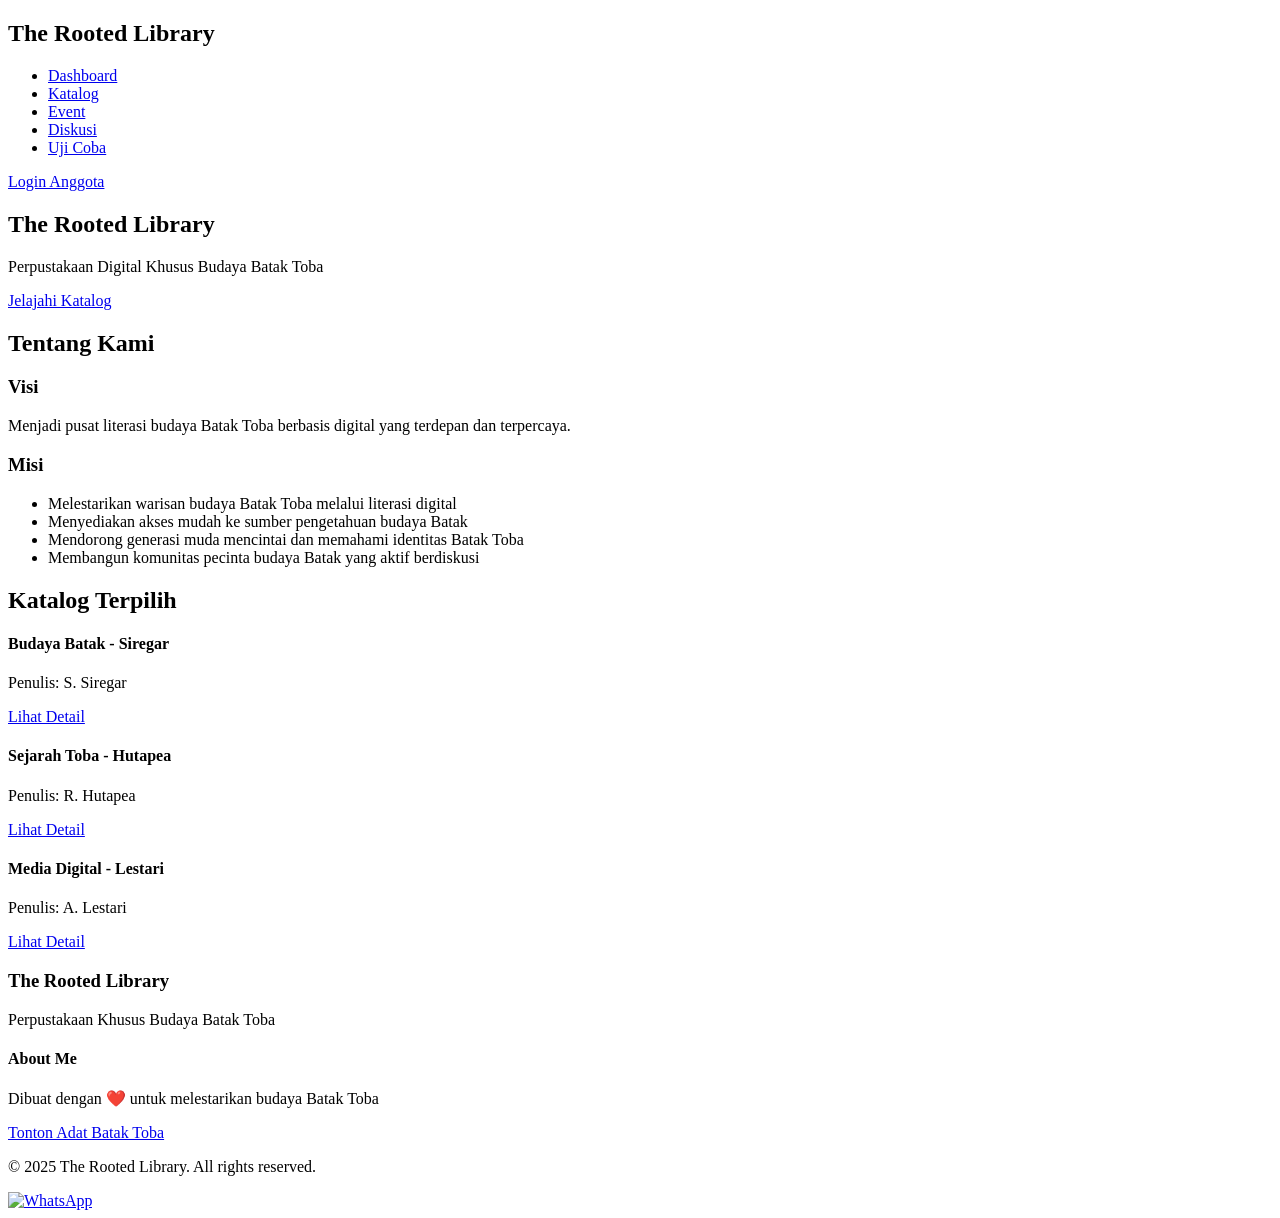
==== index.html @ f72ddd5d "index.html" ====
<!DOCTYPE html>
<html lang="id">
<head>
    <meta charset="UTF-8">
    <meta name="viewport" content="width=device-width, initial-scale=1.0">
    <title>The Rooted Library - Perpustakaan Budaya Batak Toba</title>
    <link rel="stylesheet" href="style.css">
    <link href="https://fonts.googleapis.com/css2?family=Poppins:wght@300;400;600;700&display=swap" rel="stylesheet">
</head>
<body>
    <!-- Header -->
    <header>
        <nav class="navbar">
            <div class="nav-brand">
                <h2>The Rooted Library</h2>
            </div>
            <ul class="nav-menu">
                <li><a href="dashboard.html">Dashboard</a></li>
                <li><a href="katalog.html">Katalog</a></li>
                <li><a href="event.html">Event</a></li>
                <li><a href="diskusi.html">Diskusi</a></li>
                <li><a href="uji-coba.html">Uji Coba</a></li>
            </ul>
            <div class="nav-right">
                <a href="login.html" class="login-btn">Login Anggota</a>
            </div>
        </nav>
    </header>

    <!-- Hero Section -->
    <section class="hero">
        <div class="hero-content">
            <h1>The Rooted Library</h1>
            <p>Perpustakaan Digital Khusus Budaya Batak Toba</p>
            <a href="katalog.html" class="cta-btn">Jelajahi Katalog</a>
        </div>
    </section>

    <!-- About Section -->
    <section class="about">
        <div class="container">
            <h2>Tentang Kami</h2>
            <div class="about-grid">
                <div class="about-card">
                    <h3>Visi</h3>
                    <p>Menjadi pusat literasi budaya Batak Toba berbasis digital yang terdepan dan terpercaya.</p>
                </div>
                <div class="about-card">
                    <h3>Misi</h3>
                    <ul>
                        <li>Melestarikan warisan budaya Batak Toba melalui literasi digital</li>
                        <li>Menyediakan akses mudah ke sumber pengetahuan budaya Batak</li>
                        <li>Mendorong generasi muda mencintai dan memahami identitas Batak Toba</li>
                        <li>Membangun komunitas pecinta budaya Batak yang aktif berdiskusi</li>
                    </ul>
                </div>
            </div>
        </div>
    </section>

    <!-- Katalog Preview -->
    <section class="katalog-preview">
        <div class="container">
            <h2>Katalog Terpilih</h2>
            <div class="katalog-grid">
                <div class="book-card">
                    <h4>Budaya Batak - Siregar</h4>
                    <p>Penulis: S. Siregar</p>
                    <a href="katalog.html">Lihat Detail</a>
                </div>
                <div class="book-card">
                    <h4>Sejarah Toba - Hutapea</h4>
                    <p>Penulis: R. Hutapea</p>
                    <a href="katalog.html">Lihat Detail</a>
                </div>
                <div class="book-card">
                    <h4>Media Digital - Lestari</h4>
                    <p>Penulis: A. Lestari</p>
                    <a href="katalog.html">Lihat Detail</a>
                </div>
            </div>
        </div>
    </section>

    <!-- Footer -->
    <footer>
        <div class="container">
            <div class="footer-content">
                <div class="footer-section">
                    <h3>The Rooted Library</h3>
                    <p>Perpustakaan Khusus Budaya Batak Toba</p>
                </div>
                <div class="footer-section">
                    <h4>About Me</h4>
                    <p>Dibuat dengan ❤️ untuk melestarikan budaya Batak Toba</p>
                    <a href="https://www.youtube.com/watch?v=Vu-5KnFsIKw" target="_blank">Tonton Adat Batak Toba</a>
                </div>
            </div>
            <div class="footer-bottom">
                <p>&copy; 2025 The Rooted Library. All rights reserved.</p>
            </div>
        </div>
    </footer>

    <!-- WhatsApp Chat Button -->
    <div class="whatsapp-btn">
        <a href="https://wa.me/6281226423048" target="_blank">
            <img src="https://upload.wikimedia.org/wikipedia/commons/6/6b/WhatsApp.svg" alt="WhatsApp">
        </a>
    </div>

    <script src="script.js"></script>
</body>
</html>
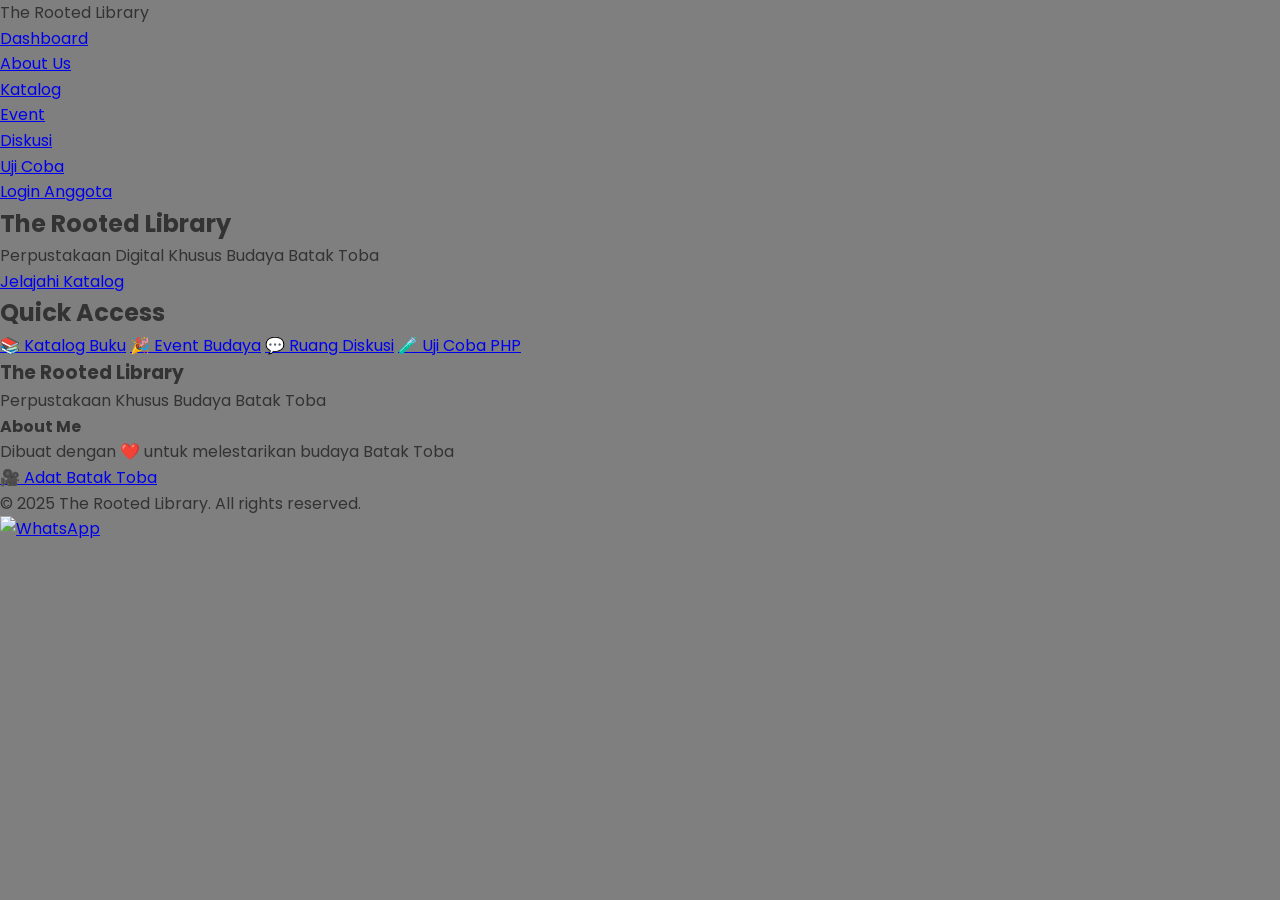
==== commit c2b00600: "index.html" ====
--- a/index.html
+++ b/index.html
@@ -8,24 +8,19 @@
     <link href="https://fonts.googleapis.com/css2?family=Poppins:wght@300;400;600;700&display=swap" rel="stylesheet">
 </head>
 <body>
-    <!-- Header -->
-    <header>
-        <nav class="navbar">
-            <div class="nav-brand">
-                <h2>The Rooted Library</h2>
-            </div>
-            <ul class="nav-menu">
-                <li><a href="dashboard.html">Dashboard</a></li>
-                <li><a href="katalog.html">Katalog</a></li>
-                <li><a href="event.html">Event</a></li>
-                <li><a href="diskusi.html">Diskusi</a></li>
-                <li><a href="uji-coba.html">Uji Coba</a></li>
-            </ul>
-            <div class="nav-right">
-                <a href="login.html" class="login-btn">Login Anggota</a>
-            </div>
-        </nav>
-    </header>
+    <!-- Navigation -->
+    <nav class="navbar">
+        <div class="nav-brand">The Rooted Library</div>
+        <ul class="nav-menu">
+            <li><a href="index.html" class="active">Dashboard</a></li>
+            <li><a href="about.html">About Us</a></li>
+            <li><a href="katalog.html">Katalog</a></li>
+            <li><a href="event.html">Event</a></li>
+            <li><a href="diskusi.html">Diskusi</a></li>
+            <li><a href="uji-coba.html">Uji Coba</a></li>
+        </ul>
+        <a href="login.html" class="login-btn">Login Anggota</a>
+    </nav>
 
     <!-- Hero Section -->
     <section class="hero">
@@ -36,48 +31,15 @@
         </div>
     </section>
 
-    <!-- About Section -->
-    <section class="about">
+    <!-- Quick Links -->
+    <section class="quick-links">
         <div class="container">
-            <h2>Tentang Kami</h2>
-            <div class="about-grid">
-                <div class="about-card">
-                    <h3>Visi</h3>
-                    <p>Menjadi pusat literasi budaya Batak Toba berbasis digital yang terdepan dan terpercaya.</p>
-                </div>
-                <div class="about-card">
-                    <h3>Misi</h3>
-                    <ul>
-                        <li>Melestarikan warisan budaya Batak Toba melalui literasi digital</li>
-                        <li>Menyediakan akses mudah ke sumber pengetahuan budaya Batak</li>
-                        <li>Mendorong generasi muda mencintai dan memahami identitas Batak Toba</li>
-                        <li>Membangun komunitas pecinta budaya Batak yang aktif berdiskusi</li>
-                    </ul>
-                </div>
-            </div>
-        </div>
-    </section>
-
-    <!-- Katalog Preview -->
-    <section class="katalog-preview">
-        <div class="container">
-            <h2>Katalog Terpilih</h2>
-            <div class="katalog-grid">
-                <div class="book-card">
-                    <h4>Budaya Batak - Siregar</h4>
-                    <p>Penulis: S. Siregar</p>
-                    <a href="katalog.html">Lihat Detail</a>
-                </div>
-                <div class="book-card">
-                    <h4>Sejarah Toba - Hutapea</h4>
-                    <p>Penulis: R. Hutapea</p>
-                    <a href="katalog.html">Lihat Detail</a>
-                </div>
-                <div class="book-card">
-                    <h4>Media Digital - Lestari</h4>
-                    <p>Penulis: A. Lestari</p>
-                    <a href="katalog.html">Lihat Detail</a>
-                </div>
+            <h2>Quick Access</h2>
+            <div class="links-grid">
+                <a href="katalog.html" class="link-card">📚 Katalog Buku</a>
+                <a href="event.html" class="link-card">🎉 Event Budaya</a>
+                <a href="diskusi.html" class="link-card">💬 Ruang Diskusi</a>
+                <a href="uji-coba.html" class="link-card">🧪 Uji Coba PHP</a>
             </div>
         </div>
     </section>
@@ -93,7 +55,7 @@
                 <div class="footer-section">
                     <h4>About Me</h4>
                     <p>Dibuat dengan ❤️ untuk melestarikan budaya Batak Toba</p>
-                    <a href="https://www.youtube.com/watch?v=Vu-5KnFsIKw" target="_blank">Tonton Adat Batak Toba</a>
+                    <a href="https://www.youtube.com/watch?v=Vu-5KnFsIKw" target="_blank" class="yt-link">🎥 Adat Batak Toba</a>
                 </div>
             </div>
             <div class="footer-bottom">
@@ -102,12 +64,10 @@
         </div>
     </footer>
 
-    <!-- WhatsApp Chat Button -->
-    <div class="whatsapp-btn">
-        <a href="https://wa.me/6281226423048" target="_blank">
-            <img src="https://upload.wikimedia.org/wikipedia/commons/6/6b/WhatsApp.svg" alt="WhatsApp">
-        </a>
-    </div>
+    <!-- WhatsApp Button -->
+    <a href="https://wa.me/6281226423048" class="whatsapp-btn" target="_blank">
+        <img src="https://upload.wikimedia.org/wikipedia/commons/6/6b/WhatsApp.svg" alt="WhatsApp">
+    </a>
 
     <script src="script.js"></script>
 </body>
--- a/style.css
+++ b/style.css
@@ -0,0 +1,488 @@
+* {
+    margin: 0;
+    padding: 0;
+    box-sizing: border-box;
+}
+
+body {
+    font-family: 'Poppins', sans-serif;
+    line-height: 1.6;
+    color: #333;
+    background: linear-gradient(rgba(0,0,0,0.5), rgba(0,0,0,0.5)), 
+                url('https://images.unsplash.com/photo-1507842217343-583bb7278b66?ixlib=rb-4.0.3&auto=format&fit=crop&w=2070&q=80') center/cover;
+    background-attachment:
+* {
+    margin: 0;
+    padding: 0;
+    box-sizing: border-box;
+}
+
+body {
+    font-family: 'Poppins', sans-serif;
+    line-height: 1.6;
+    color: #333;
+    background: linear-gradient(rgba(0,0,0,0.6), rgba(0,0,0,0.6)), 
+                url('https://images.unsplash.com/photo-1507842217343-583bb7278b66?ixlib=rb-4.0.3&auto=format&fit=crop&w=2070&q=80') center/cover;
+    background-attachment: fixed;
+    min-height: 100vh;
+}
+
+.container {
+    max-width: 1200px;
+    margin: 0 auto;
+    padding: 0 20px;
+}
+
+/* Navigation */
+.navbar {
+    background: rgba(0, 0, 0, 0.9);
+    padding: 1rem 0;
+    position: fixed;
+    top: 0;
+    width: 100%;
+    z-index: 1000;
+    backdrop-filter: blur(10px);
+}
+
+.nav-brand h2 {
+    color: #ff6b35;
+    font-weight: 700;
+}
+
+.nav-menu {
+    display: flex;
+    list-style: none;
+    gap: 2rem;
+}
+
+.nav-menu a {
+    color: white;
+    text-decoration: none;
+    font-weight: 500;
+    transition: color 0.3s;
+}
+
+.nav-menu a:hover,
+.nav-menu a.active {
+    color: #ff6b35;
+}
+
+.login-btn {
+    background: #25D366;
+    color: white;
+    padding: 0.5rem 1.5rem;
+    border-radius: 25px;
+    text-decoration: none;
+    font-weight: 600;
+}
+
+/* Hero Section */
+.hero {
+    height: 100vh;
+    display: flex;
+    align-items: center;
+    justify-content: center;
+    text-align: center;
+    color: white;
+}
+
+.hero h1 {
+    font-size: 4rem;
+    margin-bottom: 1rem;
+    text-shadow: 2px 2px 4px rgba(0,0,0,0.5);
+}
+
+.cta-btn {
+    background: #ff6b35;
+    color: white;
+    padding: 1rem 2rem;
+    border: none;
+    border-radius: 50px;
+    font-size: 1.2rem;
+    text-decoration: none;
+    display: inline-block;
+    margin-top: 2rem;
+    transition: transform 0.3s;
+}
+
+.cta-btn:hover {
+    transform: translateY(-3px);
+}
+
+/* About Section */
+.about {
+    padding: 5rem 0;
+    background: rgba(255,255,255,0.95);
+}
+
+.about h2 {
+    text-align: center;
+    font-size: 2.5rem;
+    margin-bottom: 3rem;
+    color: #2c3e50;
+}
+
+.about-grid {
+    display: grid;
+    grid-template-columns: 1fr 1fr;
+    gap: 3rem;
+}
+
+.about-card {
+    background: white;
+    padding: 2rem;
+    border-radius: 15px;
+    box-shadow: 0 10px 30px rgba(0,0,0,0.1);
+    border-left: 5px solid #ff6b35;
+}
+
+.about-card h3 {
+    color: #ff6b35;
+    margin-bottom: 1rem;
+    font-size: 1.5rem;
+}
+
+.about-card ul {
+    list-style: none;
+}
+
+.about-card li {
+    padding: 0.5rem 0;
+    position: relative;
+    padding-left: 2rem;
+}
+
+.about-card li::before {
+    content: "✓";
+    position: absolute;
+    left: 0;
+    color: #27ae60;
+    font-weight: bold;
+}
+
+/* Katalog */
+.katalog-preview,
+.katalog {
+    padding: 5rem 0;
+    background: rgba(0,0,0,0.05);
+}
+
+.katalog-grid,
+.katalog-preview .katalog-grid {
+    display: grid;
+    grid-template-columns: repeat(auto-fit, minmax(300px, 1fr));
+    gap: 2rem;
+}
+
+.book-card {
+    background: white;
+    padding: 2rem;
+    border-radius: 15px;
+    box-shadow: 0 10px 30px rgba(0,0,0,0.1);
+    text-align: center;
+    transition: transform 0.3s;
+}
+
+.book-card:hover {
+    transform: translateY(-10px);
+}
+
+.book-card h3,
+.book-card h4 {
+    color: #2c3e50;
+    margin-bottom: 1rem;
+}
+
+.book-card.full {
+    grid-column: span 1;
+}
+
+.search-box {
+    max-width: 500px;
+    margin: 0 auto 3rem;
+    display: flex;
+    gap: 1rem;
+}
+
+.search-box input {
+    flex: 1;
+    padding: 1rem;
+    border: 2px solid #ddd;
+    border-radius: 50px;
+    font-size: 1rem;
+}
+
+/* Events */
+.events {
+    padding: 5rem 0;
+}
+
+.events-grid {
+    display: grid;
+    grid-template-columns: repeat(auto-fit, minmax(350px, 1fr));
+    gap: 2rem;
+}
+
+.event-card {
+    background: white;
+    border-radius: 15px;
+    overflow: hidden;
+    box-shadow: 0 10px 30px rgba(0,0,0,0.1);
+    transition: transform 0.3s;
+}
+
+.event-card:hover {
+    transform: translateY(-10px);
+}
+
+.event-card img {
+    width: 100%;
+    height: 200px;
+    object-fit: cover;
+}
+
+.event-content {
+    padding: 1.5rem;
+}
+
+.event-content h3 {
+    color: #2c3e50;
+    margin-bottom: 0.5rem;
+}
+
+/* Diskusi */
+.diskusi {
+    padding: 5rem 0;
+}
+
+.diskusi-container {
+    max-width: 800px;
+    margin: 0 auto 3rem;
+}
+
+.komentar {
+    background: white;
+    padding: 1.5rem;
+    margin-bottom: 1.5rem;
+    border-radius: 15px;
+    box-shadow: 0 5px 15px rgba(0,0,0,0.1);
+}
+
+.user-info {
+    display: flex;
+    gap: 1rem;
+    margin-bottom: 1rem;
+    font-size: 0.9rem;
+}
+
+.replies {
+    margin-top: 1rem;
+    padding-left: 2rem;
+}
+
+.reply {
+    background: #f8f9fa;
+    padding: 0.5rem;
+    border-radius: 10px;
+    margin-bottom: 0.5rem;
+    font-size: 0.9rem;
+}
+
+.tulis-komentar {
+    max-width: 800px;
+    margin: 0 auto;
+}
+
+.tulis-komentar textarea {
+    width: 100%;
+    min-height: 120px;
+    padding: 1rem;
+    border: 2px solid #ddd;
+    border-radius: 15px;
+    resize: vertical;
+    font-family: inherit;
+}
+
+/* Uji Coba */
+.uji-coba {
+    padding: 5rem 0;
+}
+
+.uji-section {
+    background: white;
+    margin-bottom: 3rem;
+    padding: 2rem;
+    border-radius: 15px;
+    box-shadow: 0 10px 30px rgba(0,0,0,0.1);
+}
+
+.uji-section h2 {
+    color: #ff6b35;
+    margin-bottom: 1.5rem;
+    border-bottom: 3px solid #ff6b35;
+    padding-bottom: 0.5rem;
+}
+
+.php-box {
+    background: #e3f2fd;
+    border-left: 5px solid #2196f3;
+    padding: 1.5rem;
+    max-height: 300px;
+    overflow-y: auto;
+    font-family: monospace;
+    font-size: 0.9rem;
+    line-height: 1.8;
+}
+
+.kalkulator-form,
+.login-form,
+.crud-form {
+    max-width: 500px;
+    display: flex;
+    flex-direction: column;
+    gap: 1rem;
+}
+
+.kalkulator-form select,
+input[type="number"],
+input[type="text"],
+input[type="password"] {
+    padding: 1rem;
+    border: 2px solid #ddd;
+    border-radius: 10px;
+    font-size: 1rem;
+}
+
+.crud-table {
+    width: 100%;
+    border-collapse: collapse;
+    margin-top: 2rem;
+}
+
+.crud-table th,
+.crud-table td {
+    padding: 1rem;
+    text-align: left;
+    border-bottom: 1px solid #ddd;
+}
+
+.crud-table th {
+    background: #ff6b35;
+    color: white;
+}
+
+/* Dashboard */
+.dashboard {
+    padding: 10rem 0 5rem;
+    text-align: center;
+    color: white;
+}
+
+.welcome-text {
+    font-size: 1.5rem;
+    margin-bottom: 1rem;
+}
+
+/* Footer */
+footer {
+    background: rgba(0,0,0,0.9);
+    color: white;
+    padding: 3rem 0 1rem;
+}
+
+.footer-content {
+    display: grid;
+    grid-template-columns: 2fr 1fr;
+    gap: 3rem;
+    margin-bottom: 2rem;
+}
+
+.footer-section h3,
+.footer-section h4 {
+    color: #ff6b35;
+    margin-bottom: 1rem;
+}
+
+.footer-bottom {
+    text-align: center;
+    padding-top: 2rem;
+    border-top: 1px solid #444;
+}
+
+/* WhatsApp Button */
+.whatsapp-btn {
+    position: fixed;
+    bottom: 20px;
+    right: 20px;
+    z-index: 1000;
+}
+
+.whatsapp-btn a {
+    display: block;
+    width: 60px;
+    height: 60px;
+    border-radius: 50%;
+    background: #25D366;
+    display: flex;
+    align-items: center;
+    justify-content: center;
+    box-shadow: 0 4px 20px rgba(37, 211, 102, 0.4);
+    transition: transform 0.3s;
+}
+
+.whatsapp-btn img {
+    width: 35px;
+    height: 35px;
+}
+
+.whatsapp-btn a:hover {
+    transform: scale(1.1);
+}
+
+/* Responsive */
+@media (max-width: 768px) {
+    .nav-menu {
+        flex-direction: column;
+        position: fixed;
+        top: 80px;
+        left: -100%;
+        width: 100%;
+        background: rgba(0,0,0,0.95);
+        padding: 2rem 0;
+        transition: 0.3s;
+    }
+    
+    .hero h1 {
+        font-size: 2.5rem;
+    }
+    
+    .about-grid {
+        grid-template-columns: 1fr;
+    }
+    
+    .katalog-grid {
+        grid-template-columns: 1fr;
+    }
+    
+    .footer-content {
+        grid-template-columns: 1fr;
+        text-align: center;
+    }
+}
+
+/* Buttons */
+button {
+    background: #ff6b35;
+    color: white;
+    border: none;
+    padding: 0.8rem 1.5rem;
+    border-radius: 25px;
+    cursor: pointer;
+    font-weight: 600;
+    transition: all 0.3s;
+}
+
+button:hover {
+    background: #e55a2b;
+    transform: translateY(-2px);
+}
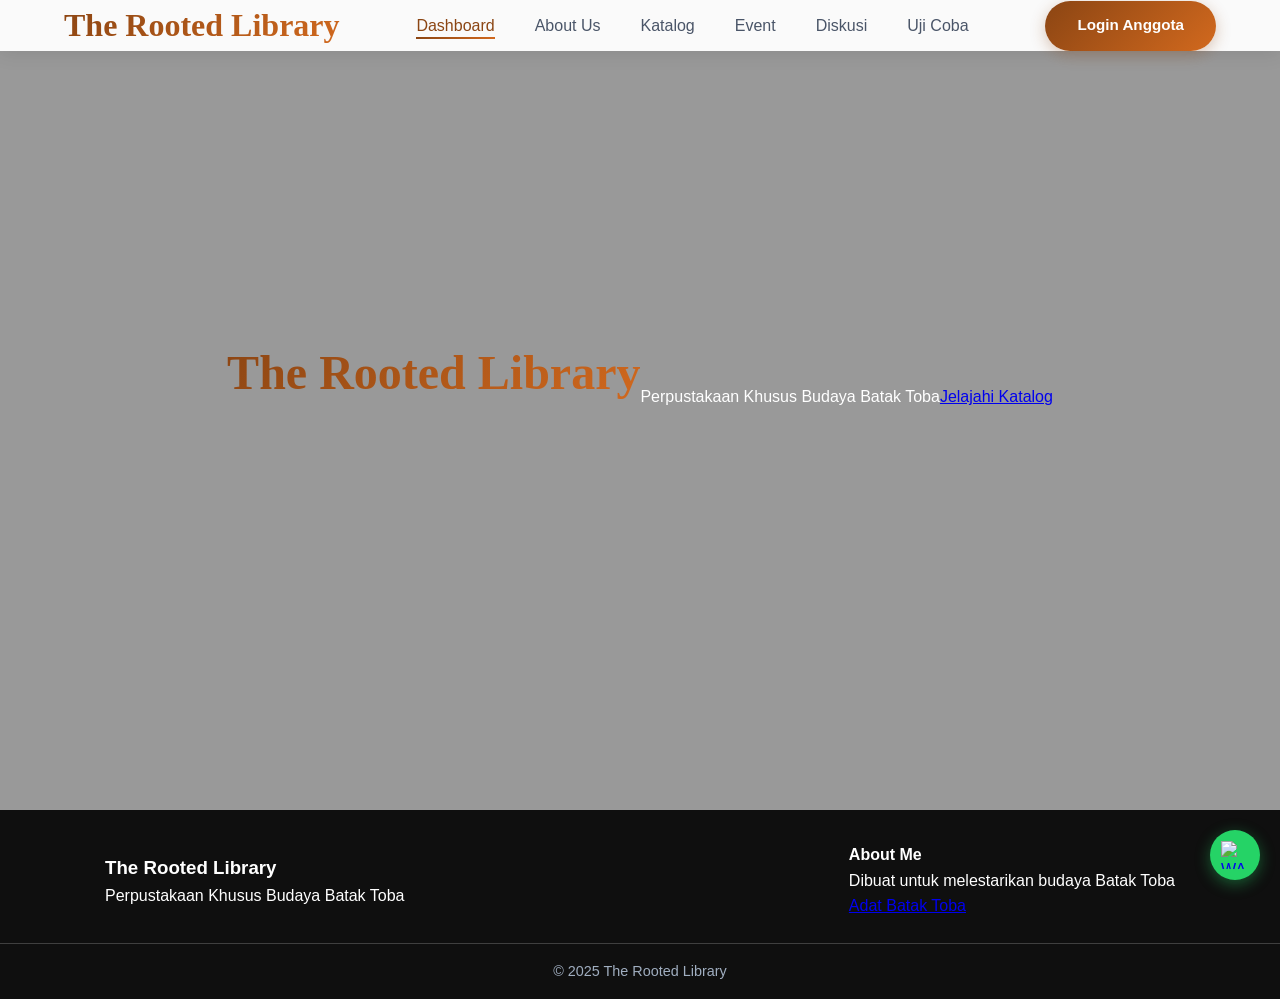
==== commit cd57cc79: "index.html" ====
--- a/index.html
+++ b/index.html
@@ -3,12 +3,10 @@
 <head>
     <meta charset="UTF-8">
     <meta name="viewport" content="width=device-width, initial-scale=1.0">
-    <title>The Rooted Library - Perpustakaan Budaya Batak Toba</title>
+    <title>The Rooted Library</title>
     <link rel="stylesheet" href="style.css">
-    <link href="https://fonts.googleapis.com/css2?family=Poppins:wght@300;400;600;700&display=swap" rel="stylesheet">
 </head>
 <body>
-    <!-- Navigation -->
     <nav class="navbar">
         <div class="nav-brand">The Rooted Library</div>
         <ul class="nav-menu">
@@ -22,52 +20,36 @@
         <a href="login.html" class="login-btn">Login Anggota</a>
     </nav>
 
-    <!-- Hero Section -->
-    <section class="hero">
-        <div class="hero-content">
+    <div class="container">
+        <section class="hero">
             <h1>The Rooted Library</h1>
-            <p>Perpustakaan Digital Khusus Budaya Batak Toba</p>
+            <p>Perpustakaan Khusus Budaya Batak Toba</p>
             <a href="katalog.html" class="cta-btn">Jelajahi Katalog</a>
         </div>
-    </section>
+    </div>
 
-    <!-- Quick Links -->
-    <section class="quick-links">
-        <div class="container">
-            <h2>Quick Access</h2>
-            <div class="links-grid">
-                <a href="katalog.html" class="link-card">📚 Katalog Buku</a>
-                <a href="event.html" class="link-card">🎉 Event Budaya</a>
-                <a href="diskusi.html" class="link-card">💬 Ruang Diskusi</a>
-                <a href="uji-coba.html" class="link-card">🧪 Uji Coba PHP</a>
+    <footer>
+        <div class="footer-content">
+            <div>
+                <h3>The Rooted Library</h3>
+                <p>Perpustakaan Khusus Budaya Batak Toba</p>
+            </div>
+            <div>
+                <h4>About Me</h4>
+                <p>Dibuat untuk melestarikan budaya Batak Toba</p>
+                <a href="https://www.youtube.com/watch?v=Vu-5KnFsIKw" target="_blank">Adat Batak Toba</a>
             </div>
         </div>
-    </section>
-
-    <!-- Footer -->
-    <footer>
-        <div class="container">
-            <div class="footer-content">
-                <div class="footer-section">
-                    <h3>The Rooted Library</h3>
-                    <p>Perpustakaan Khusus Budaya Batak Toba</p>
-                </div>
-                <div class="footer-section">
-                    <h4>About Me</h4>
-                    <p>Dibuat dengan ❤️ untuk melestarikan budaya Batak Toba</p>
-                    <a href="https://www.youtube.com/watch?v=Vu-5KnFsIKw" target="_blank" class="yt-link">🎥 Adat Batak Toba</a>
-                </div>
-            </div>
-            <div class="footer-bottom">
-                <p>&copy; 2025 The Rooted Library. All rights reserved.</p>
-            </div>
+        <div class="footer-bottom">
+            <p>&copy; 2025 The Rooted Library</p>
         </div>
     </footer>
 
-    <!-- WhatsApp Button -->
-    <a href="https://wa.me/6281226423048" class="whatsapp-btn" target="_blank">
-        <img src="https://upload.wikimedia.org/wikipedia/commons/6/6b/WhatsApp.svg" alt="WhatsApp">
-    </a>
+    <div class="whatsapp-btn">
+        <a href="https://wa.me/6281226423048" target="_blank">
+            <img src="https://upload.wikimedia.org/wikipedia/commons/6/6b/WhatsApp.svg" alt="WA">
+        </a>
+    </div>
 
     <script src="script.js"></script>
 </body>
--- a/style.css
+++ b/style.css
@@ -4,435 +4,341 @@
     box-sizing: border-box;
 }
 
+@import url('https://fonts.googleapis.com/css2?family=Playfair+Display:wght@400;700&family=Inter:wght@300;400;500;600&display=swap');
+
 body {
-    font-family: 'Poppins', sans-serif;
+    font-family: 'Inter', sans-serif;
     line-height: 1.6;
-    color: #333;
-    background: linear-gradient(rgba(0,0,0,0.5), rgba(0,0,0,0.5)), 
-                url('https://images.unsplash.com/photo-1507842217343-583bb7278b66?ixlib=rb-4.0.3&auto=format&fit=crop&w=2070&q=80') center/cover;
-    background-attachment:
-* {
-    margin: 0;
-    padding: 0;
-    box-sizing: border-box;
-}
-
-body {
-    font-family: 'Poppins', sans-serif;
-    line-height: 1.6;
-    color: #333;
-    background: linear-gradient(rgba(0,0,0,0.6), rgba(0,0,0,0.6)), 
-                url('https://images.unsplash.com/photo-1507842217343-583bb7278b66?ixlib=rb-4.0.3&auto=format&fit=crop&w=2070&q=80') center/cover;
-    background-attachment: fixed;
+    color: #2d3748;
+    background: linear-gradient(rgba(0,0,0,0.4), rgba(0,0,0,0.4)), 
+                url('https://img.freepik.com/free-photo/wooden-bookshelf-filled-with-books_23-2151186389.jpg?w=2000') center/cover fixed !important;
     min-height: 100vh;
 }
 
+/* Container */
 .container {
-    max-width: 1200px;
+    max-width: 1100px;
     margin: 0 auto;
-    padding: 0 20px;
-}
-
-/* Navigation */
+    padding: 0 15px;
+}
+
+/* Navigation - CLEAN */
 .navbar {
-    background: rgba(0, 0, 0, 0.9);
+    background: rgba(255,255,255,0.95);
+    backdrop-filter: blur(10px);
     padding: 1rem 0;
     position: fixed;
     top: 0;
     width: 100%;
     z-index: 1000;
-    backdrop-filter: blur(10px);
-}
-
-.nav-brand h2 {
-    color: #ff6b35;
+    box-shadow: 0 2px 20px rgba(0,0,0,0.1);
+    display: flex;
+    justify-content: space-between;
+    align-items: center;
+    padding: 0 5%;
+}
+
+.nav-brand {
+    font-family: 'Playfair Display', serif;
+    font-size: 2rem;
     font-weight: 700;
+    background: linear-gradient(135deg, #8b4513, #d2691e);
+    -webkit-background-clip: text;
+    -webkit-text-fill-color: transparent;
+    background-clip: text;
 }
 
 .nav-menu {
     display: flex;
     list-style: none;
-    gap: 2rem;
+    gap: 2.5rem;
 }
 
 .nav-menu a {
-    color: white;
+    color: #4a5568;
     text-decoration: none;
     font-weight: 500;
-    transition: color 0.3s;
+    font-size: 1rem;
+    position: relative;
+    transition: all 0.3s ease;
+}
+
+.nav-menu a::after {
+    content: '';
+    position: absolute;
+    width: 0;
+    height: 2px;
+    bottom: -5px;
+    left: 0;
+    background: linear-gradient(135deg, #8b4513, #d2691e);
+    transition: width 0.3s ease;
+}
+
+.nav-menu a:hover::after,
+.nav-menu a.active::after {
+    width: 100%;
 }
 
 .nav-menu a:hover,
 .nav-menu a.active {
-    color: #ff6b35;
+    color: #8b4513;
 }
 
 .login-btn {
-    background: #25D366;
-    color: white;
-    padding: 0.5rem 1.5rem;
-    border-radius: 25px;
+    background: linear-gradient(135deg, #8b4513, #d2691e);
+    color: white !important;
+    padding: 0.8rem 2rem;
+    border-radius: 30px;
     text-decoration: none;
     font-weight: 600;
-}
-
-/* Hero Section */
+    font-size: 0.95rem;
+    box-shadow: 0 4px 15px rgba(139, 69, 19, 0.3);
+    transition: all 0.3s ease;
+}
+
+.login-btn:hover {
+    transform: translateY(-2px);
+    box-shadow: 0 6px 20px rgba(139, 69, 19, 0.4);
+}
+
+/* Hero */
 .hero {
-    height: 100vh;
+    min-height: 90vh;
     display: flex;
     align-items: center;
     justify-content: center;
     text-align: center;
     color: white;
-}
-
-.hero h1 {
-    font-size: 4rem;
-    margin-bottom: 1rem;
-    text-shadow: 2px 2px 4px rgba(0,0,0,0.5);
-}
-
-.cta-btn {
-    background: #ff6b35;
+    padding-top: 80px;
+}
+
+.hero-content h1 {
+    font-family: 'Playfair Display', serif;
+    font-size: 4.5rem;
+    font-weight: 700;
+    margin-bottom: 1.5rem;
+    text-shadow: 0 4px 20px rgba(0,0,0,0.5);
+    background: linear-gradient(135deg, #f4e4bc, #fff8dc);
+    -webkit-background-clip: text;
+    -webkit-text-fill-color: transparent;
+    background-clip: text;
+}
+
+.hero-content p {
+    font-size: 1.4rem;
+    margin-bottom: 2.5rem;
+    font-weight: 300;
+    max-width: 600px;
+    margin-left: auto;
+    margin-right: auto;
+}
+
+/* Sections */
+section {
+    padding: 6rem 0;
+}
+
+h1 {
+    font-family: 'Playfair Display', serif;
+    font-size: 3rem;
+    text-align: center;
+    margin-bottom: 3rem;
+    background: linear-gradient(135deg, #8b4513, #d2691e);
+    -webkit-background-clip: text;
+    -webkit-text-fill-color: transparent;
+    background-clip: text;
+}
+
+h2 {
+    font-family: 'Playfair Display', serif;
+    font-size: 2.2rem;
+    color: #2d3748;
+    margin-bottom: 2rem;
+}
+
+/* Cards - WOODEN THEME */
+.about-card, .link-card, .book-card, .uji-section {
+    background: rgba(255,255,255,0.95);
+    backdrop-filter: blur(10px);
+    padding: 2.5rem;
+    border-radius: 20px;
+    box-shadow: 0 15px 40px rgba(0,0,0,0.15);
+    border: 1px solid rgba(255,255,255,0.3);
+    transition: all 0.4s ease;
+    position: relative;
+    overflow: hidden;
+}
+
+.about-card::before, .link-card::before, .uji-section::before {
+    content: '';
+    position: absolute;
+    top: 0;
+    left: 0;
+    right: 0;
+    height: 4px;
+    background: linear-gradient(90deg, #8b4513, #d2691e, #daa520);
+}
+
+.about-card:hover, .link-card:hover, .book-card:hover, .uji-section:hover {
+    transform: translateY(-10px);
+    box-shadow: 0 25px 50px rgba(0,0,0,0.2);
+}
+
+/* Grid */
+.about-grid, .links-grid, .katalog-grid {
+    display: grid;
+    grid-template-columns: repeat(auto-fit, minmax(320px, 1fr));
+    gap: 2.5rem;
+}
+
+/* PHP Box */
+.php-box {
+    background: linear-gradient(135deg, #f7fafc, #edf2f7);
+    border-left: 5px solid #8b4513;
+    padding: 2rem;
+    max-height: 350px;
+    overflow-y: auto;
+    font-family: 'Courier New', monospace;
+    font-size: 0.95rem;
+    line-height: 1.8;
+    border-radius: 15px;
+    box-shadow: inset 0 2px 10px rgba(0,0,0,0.05);
+}
+
+/* Forms */
+.kalkulator-form, .login-form, .crud-form, .search-box {
+    max-width: 500px;
+    margin: 0 auto;
+    display: flex;
+    flex-direction: column;
+    gap: 1.2rem;
+}
+
+input, select, textarea {
+    padding: 1.2rem 1.5rem;
+    border: 2px solid #e2e8f0;
+    border-radius: 15px;
+    font-size: 1rem;
+    font-family: inherit;
+    transition: all 0.3s ease;
+    background: rgba(255,255,255,0.9);
+}
+
+input:focus, select:focus, textarea:focus {
+    outline: none;
+    border-color: #8b4513;
+    box-shadow: 0 0 0 3px rgba(139, 69, 19, 0.1);
+}
+
+/* Buttons */
+button, .read-btn {
+    background: linear-gradient(135deg, #8b4513, #d2691e);
     color: white;
+    border: none;
     padding: 1rem 2rem;
-    border: none;
-    border-radius: 50px;
-    font-size: 1.2rem;
-    text-decoration: none;
-    display: inline-block;
+    border-radius: 30px;
+    cursor: pointer;
+    font-weight: 600;
+    font-size: 1rem;
+    font-family: inherit;
+    transition: all 0.3s ease;
+    box-shadow: 0 4px 15px rgba(139, 69, 19, 0.3);
+}
+
+button:hover, .read-btn:hover {
+    transform: translateY(-3px);
+    box-shadow: 0 8px 25px rgba(139, 69, 19, 0.4);
+    background: linear-gradient(135deg, #a0522d, #daa520);
+}
+
+/* Table */
+.crud-table {
+    width: 100%;
+    border-collapse: collapse;
     margin-top: 2rem;
-    transition: transform 0.3s;
-}
-
-.cta-btn:hover {
-    transform: translateY(-3px);
-}
-
-/* About Section */
-.about {
-    padding: 5rem 0;
-    background: rgba(255,255,255,0.95);
-}
-
-.about h2 {
-    text-align: center;
-    font-size: 2.5rem;
-    margin-bottom: 3rem;
-    color: #2c3e50;
-}
-
-.about-grid {
-    display: grid;
-    grid-template-columns: 1fr 1fr;
-    gap: 3rem;
-}
-
-.about-card {
-    background: white;
-    padding: 2rem;
-    border-radius: 15px;
-    box-shadow: 0 10px 30px rgba(0,0,0,0.1);
-    border-left: 5px solid #ff6b35;
-}
-
-.about-card h3 {
-    color: #ff6b35;
-    margin-bottom: 1rem;
-    font-size: 1.5rem;
-}
-
-.about-card ul {
-    list-style: none;
-}
-
-.about-card li {
-    padding: 0.5rem 0;
-    position: relative;
-    padding-left: 2rem;
-}
-
-.about-card li::before {
-    content: "✓";
-    position: absolute;
-    left: 0;
-    color: #27ae60;
-    font-weight: bold;
-}
-
-/* Katalog */
-.katalog-preview,
-.katalog {
-    padding: 5rem 0;
-    background: rgba(0,0,0,0.05);
-}
-
-.katalog-grid,
-.katalog-preview .katalog-grid {
-    display: grid;
-    grid-template-columns: repeat(auto-fit, minmax(300px, 1fr));
-    gap: 2rem;
-}
-
-.book-card {
-    background: white;
-    padding: 2rem;
-    border-radius: 15px;
-    box-shadow: 0 10px 30px rgba(0,0,0,0.1);
-    text-align: center;
-    transition: transform 0.3s;
-}
-
-.book-card:hover {
-    transform: translateY(-10px);
-}
-
-.book-card h3,
-.book-card h4 {
-    color: #2c3e50;
-    margin-bottom: 1rem;
-}
-
-.book-card.full {
-    grid-column: span 1;
-}
-
-.search-box {
-    max-width: 500px;
-    margin: 0 auto 3rem;
-    display: flex;
-    gap: 1rem;
-}
-
-.search-box input {
-    flex: 1;
-    padding: 1rem;
-    border: 2px solid #ddd;
-    border-radius: 50px;
-    font-size: 1rem;
-}
-
-/* Events */
-.events {
-    padding: 5rem 0;
-}
-
-.events-grid {
-    display: grid;
-    grid-template-columns: repeat(auto-fit, minmax(350px, 1fr));
-    gap: 2rem;
-}
-
-.event-card {
     background: white;
     border-radius: 15px;
     overflow: hidden;
     box-shadow: 0 10px 30px rgba(0,0,0,0.1);
-    transition: transform 0.3s;
-}
-
-.event-card:hover {
-    transform: translateY(-10px);
-}
-
-.event-card img {
-    width: 100%;
-    height: 200px;
-    object-fit: cover;
-}
-
-.event-content {
-    padding: 1.5rem;
-}
-
-.event-content h3 {
-    color: #2c3e50;
-    margin-bottom: 0.5rem;
-}
-
-/* Diskusi */
-.diskusi {
-    padding: 5rem 0;
-}
-
-.diskusi-container {
-    max-width: 800px;
-    margin: 0 auto 3rem;
-}
-
-.komentar {
-    background: white;
-    padding: 1.5rem;
-    margin-bottom: 1.5rem;
-    border-radius: 15px;
-    box-shadow: 0 5px 15px rgba(0,0,0,0.1);
-}
-
-.user-info {
-    display: flex;
-    gap: 1rem;
-    margin-bottom: 1rem;
-    font-size: 0.9rem;
-}
-
-.replies {
-    margin-top: 1rem;
-    padding-left: 2rem;
-}
-
-.reply {
-    background: #f8f9fa;
-    padding: 0.5rem;
-    border-radius: 10px;
-    margin-bottom: 0.5rem;
-    font-size: 0.9rem;
-}
-
-.tulis-komentar {
-    max-width: 800px;
-    margin: 0 auto;
-}
-
-.tulis-komentar textarea {
-    width: 100%;
-    min-height: 120px;
-    padding: 1rem;
-    border: 2px solid #ddd;
-    border-radius: 15px;
-    resize: vertical;
-    font-family: inherit;
-}
-
-/* Uji Coba */
-.uji-coba {
-    padding: 5rem 0;
-}
-
-.uji-section {
-    background: white;
-    margin-bottom: 3rem;
-    padding: 2rem;
-    border-radius: 15px;
-    box-shadow: 0 10px 30px rgba(0,0,0,0.1);
-}
-
-.uji-section h2 {
-    color: #ff6b35;
-    margin-bottom: 1.5rem;
-    border-bottom: 3px solid #ff6b35;
-    padding-bottom: 0.5rem;
-}
-
-.php-box {
-    background: #e3f2fd;
-    border-left: 5px solid #2196f3;
-    padding: 1.5rem;
-    max-height: 300px;
-    overflow-y: auto;
-    font-family: monospace;
-    font-size: 0.9rem;
-    line-height: 1.8;
-}
-
-.kalkulator-form,
-.login-form,
-.crud-form {
-    max-width: 500px;
-    display: flex;
-    flex-direction: column;
-    gap: 1rem;
-}
-
-.kalkulator-form select,
-input[type="number"],
-input[type="text"],
-input[type="password"] {
-    padding: 1rem;
-    border: 2px solid #ddd;
-    border-radius: 10px;
-    font-size: 1rem;
-}
-
-.crud-table {
-    width: 100%;
-    border-collapse: collapse;
-    margin-top: 2rem;
-}
-
-.crud-table th,
+}
+
+.crud-table th {
+    background: linear-gradient(135deg, #8b4513, #d2691e);
+    color: white;
+    padding: 1.2rem;
+    font-weight: 600;
+}
+
 .crud-table td {
-    padding: 1rem;
-    text-align: left;
-    border-bottom: 1px solid #ddd;
-}
-
-.crud-table th {
-    background: #ff6b35;
-    color: white;
-}
-
-/* Dashboard */
-.dashboard {
-    padding: 10rem 0 5rem;
-    text-align: center;
-    color: white;
-}
-
-.welcome-text {
-    font-size: 1.5rem;
-    margin-bottom: 1rem;
-}
-
-/* Footer */
+    padding: 1.2rem;
+    border-bottom: 1px solid #e2e8f0;
+}
+
+/* Footer - SIMPEL DI BAWAH */
 footer {
     background: rgba(0,0,0,0.9);
     color: white;
-    padding: 3rem 0 1rem;
+    padding: 2rem 0 1rem;
+    margin-top: auto;
 }
 
 .footer-content {
-    display: grid;
-    grid-template-columns: 2fr 1fr;
-    gap: 3rem;
-    margin-bottom: 2rem;
-}
-
-.footer-section h3,
-.footer-section h4 {
+    max-width: 1100px;
+    margin: 0 auto 1.5rem;
+    padding: 0 15px;
+    display: flex;
+    justify-content: space-between;
+    align-items: center;
+    flex-wrap: wrap;
+    gap: 2rem;
+}
+
+.footer-section h3 {
+    font-family: 'Playfair Display', serif;
+    color: #daa520;
+    margin-bottom: 0.5rem;
+}
+
+.yt-link {
     color: #ff6b35;
-    margin-bottom: 1rem;
+    text-decoration: none;
+    font-weight: 500;
 }
 
 .footer-bottom {
     text-align: center;
-    padding-top: 2rem;
-    border-top: 1px solid #444;
-}
-
-/* WhatsApp Button */
+    padding-top: 1rem;
+    border-top: 1px solid rgba(255,255,255,0.2);
+    color: #a0aec0;
+    font-size: 0.9rem;
+}
+
+/* WhatsApp - KECIL DI pojok */
 .whatsapp-btn {
     position: fixed;
     bottom: 20px;
     right: 20px;
     z-index: 1000;
+    width: 50px;
+    height: 50px;
 }
 
 .whatsapp-btn a {
     display: block;
-    width: 60px;
-    height: 60px;
+    width: 50px;
+    height: 50px;
     border-radius: 50%;
     background: #25D366;
     display: flex;
     align-items: center;
     justify-content: center;
-    box-shadow: 0 4px 20px rgba(37, 211, 102, 0.4);
-    transition: transform 0.3s;
+    box-shadow: 0 4px 15px rgba(37, 211, 102, 0.4);
+    transition: all 0.3s ease;
 }
 
 .whatsapp-btn img {
-    width: 35px;
-    height: 35px;
+    width: 28px;
+    height: 28px;
 }
 
 .whatsapp-btn a:hover {
@@ -441,48 +347,40 @@
 
 /* Responsive */
 @media (max-width: 768px) {
+    .nav-brand {
+        font-size: 1.5rem;
+    }
+    
     .nav-menu {
+        gap: 1rem;
+        font-size: 0.9rem;
+    }
+    
+    .hero-content h1 {
+        font-size: 2.8rem;
+    }
+    
+    .hero-content p {
+        font-size: 1.2rem;
+    }
+    
+    .footer-content {
         flex-direction: column;
-        position: fixed;
-        top: 80px;
-        left: -100%;
-        width: 100%;
-        background: rgba(0,0,0,0.95);
-        padding: 2rem 0;
-        transition: 0.3s;
-    }
-    
-    .hero h1 {
-        font-size: 2.5rem;
-    }
-    
-    .about-grid {
-        grid-template-columns: 1fr;
-    }
-    
-    .katalog-grid {
-        grid-template-columns: 1fr;
-    }
-    
-    .footer-content {
-        grid-template-columns: 1fr;
         text-align: center;
     }
-}
-
-/* Buttons */
-button {
-    background: #ff6b35;
-    color: white;
-    border: none;
-    padding: 0.8rem 1.5rem;
-    border-radius: 25px;
-    cursor: pointer;
-    font-weight: 600;
-    transition: all 0.3s;
-}
-
-button:hover {
-    background: #e55a2b;
-    transform: translateY(-2px);
-}
+    
+    h1 {
+        font-size: 2.2rem;
+    }
+}
+
+/* Animations */
+@keyframes fadeInUp {
+    from { opacity: 0; transform: translateY(40px); }
+    to { opacity: 1; transform: translateY(0); }
+}
+
+.about-card, .uji-section, .book-card {
+    animation: fadeInUp 0.8s ease forwards;
+    opacity: 0;
+}
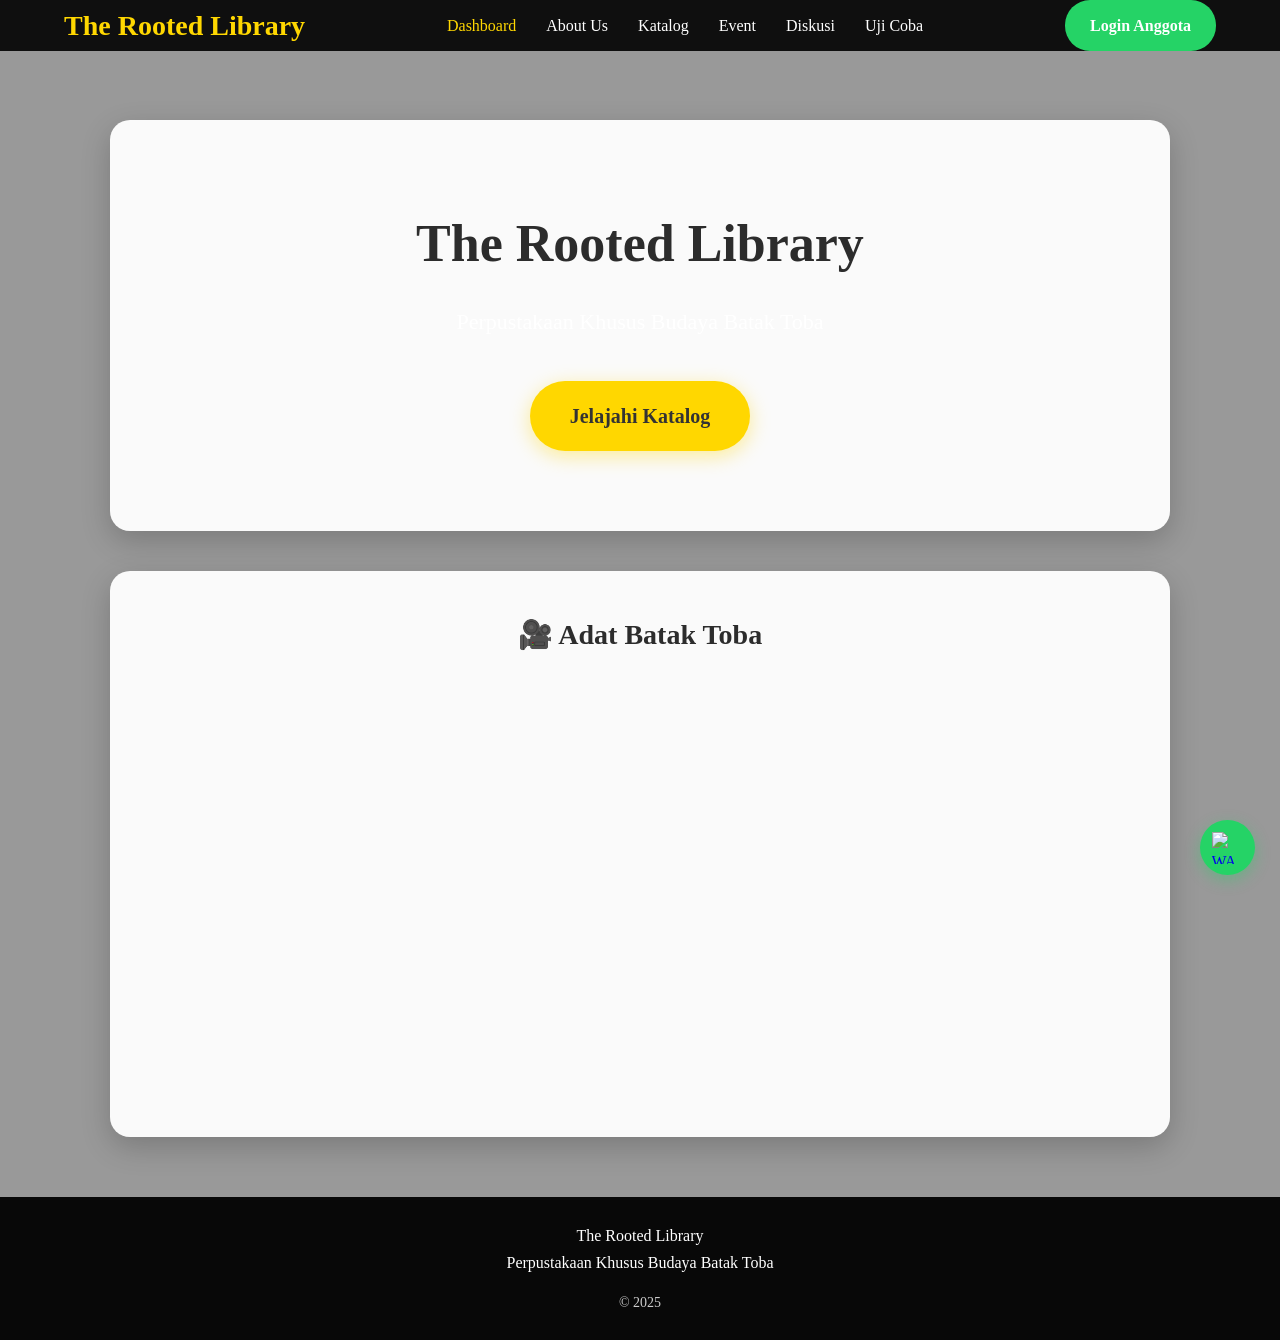
==== commit 0150f238: "index.html" ====
--- a/index.html
+++ b/index.html
@@ -25,24 +25,24 @@
             <h1>The Rooted Library</h1>
             <p>Perpustakaan Khusus Budaya Batak Toba</p>
             <a href="katalog.html" class="cta-btn">Jelajahi Katalog</a>
-        </div>
+        </section>
+
+        <!-- YOUTUBE EMBED -->
+        <section style="background: rgba(255,255,255,0.95); padding: 40px; border-radius: 20px; margin: 40px 0;">
+            <h2 style="text-align: center; margin-bottom: 30px;">🎥 Adat Batak Toba</h2>
+            <iframe width="100%" height="400" src="https://www.youtube.com/embed/Vu-5KnFsIKw" 
+                title="Batak Toba Budaya" frameborder="0" 
+                allow="accelerometer; autoplay; clipboard-write; encrypted-media; gyroscope; picture-in-picture" 
+                allowfullscreen style="border-radius: 15px;">
+            </iframe>
+        </section>
     </div>
 
     <footer>
         <div class="footer-content">
-            <div>
-                <h3>The Rooted Library</h3>
-                <p>Perpustakaan Khusus Budaya Batak Toba</p>
-            </div>
-            <div>
-                <h4>About Me</h4>
-                <p>Dibuat untuk melestarikan budaya Batak Toba</p>
-                <a href="https://www.youtube.com/watch?v=Vu-5KnFsIKw" target="_blank">Adat Batak Toba</a>
-            </div>
+            <div>The Rooted Library<br>Perpustakaan Khusus Budaya Batak Toba</div>
         </div>
-        <div class="footer-bottom">
-            <p>&copy; 2025 The Rooted Library</p>
-        </div>
+        <div class="footer-bottom">&copy; 2025</div>
     </footer>
 
     <div class="whatsapp-btn">
@@ -50,7 +50,5 @@
             <img src="https://upload.wikimedia.org/wikipedia/commons/6/6b/WhatsApp.svg" alt="WA">
         </a>
     </div>
-
-    <script src="script.js"></script>
 </body>
 </html>
--- a/style.css
+++ b/style.css
@@ -4,34 +4,22 @@
     box-sizing: border-box;
 }
 
-@import url('https://fonts.googleapis.com/css2?family=Playfair+Display:wght@400;700&family=Inter:wght@300;400;500;600&display=swap');
-
 body {
-    font-family: 'Inter', sans-serif;
-    line-height: 1.6;
-    color: #2d3748;
+    font-family: 'Georgia', 'Times New Roman', serif;
+    line-height: 1.7;
+    color: #2c2c2c;
     background: linear-gradient(rgba(0,0,0,0.4), rgba(0,0,0,0.4)), 
-                url('https://img.freepik.com/free-photo/wooden-bookshelf-filled-with-books_23-2151186389.jpg?w=2000') center/cover fixed !important;
-    min-height: 100vh;
-}
-
-/* Container */
-.container {
-    max-width: 1100px;
-    margin: 0 auto;
-    padding: 0 15px;
-}
-
-/* Navigation - CLEAN */
+                url('https://img3.pngtree.com/background/20230413/original/pngtree-wooden-bookshelf-interior-background-picture-image_2028928.jpg') center/cover fixed;
+}
+
+/* NAVBAR */
 .navbar {
-    background: rgba(255,255,255,0.95);
-    backdrop-filter: blur(10px);
-    padding: 1rem 0;
+    background: rgba(0,0,0,0.9);
+    padding: 15px 0;
     position: fixed;
     top: 0;
     width: 100%;
     z-index: 1000;
-    box-shadow: 0 2px 20px rgba(0,0,0,0.1);
     display: flex;
     justify-content: space-between;
     align-items: center;
@@ -39,348 +27,221 @@
 }
 
 .nav-brand {
-    font-family: 'Playfair Display', serif;
-    font-size: 2rem;
-    font-weight: 700;
-    background: linear-gradient(135deg, #8b4513, #d2691e);
-    -webkit-background-clip: text;
-    -webkit-text-fill-color: transparent;
-    background-clip: text;
+    color: #ffd700;
+    font-size: 28px;
+    font-weight: bold;
+    font-family: Georgia, serif;
 }
 
 .nav-menu {
     display: flex;
     list-style: none;
-    gap: 2.5rem;
+    gap: 30px;
 }
 
 .nav-menu a {
-    color: #4a5568;
+    color: #fff;
     text-decoration: none;
     font-weight: 500;
-    font-size: 1rem;
-    position: relative;
-    transition: all 0.3s ease;
-}
-
-.nav-menu a::after {
-    content: '';
-    position: absolute;
-    width: 0;
-    height: 2px;
-    bottom: -5px;
-    left: 0;
-    background: linear-gradient(135deg, #8b4513, #d2691e);
-    transition: width 0.3s ease;
-}
-
-.nav-menu a:hover::after,
-.nav-menu a.active::after {
-    width: 100%;
-}
-
-.nav-menu a:hover,
+    font-size: 16px;
+}
+
 .nav-menu a.active {
-    color: #8b4513;
+    color: #ffd700;
 }
 
 .login-btn {
-    background: linear-gradient(135deg, #8b4513, #d2691e);
+    background: #25D366;
     color: white !important;
-    padding: 0.8rem 2rem;
-    border-radius: 30px;
+    padding: 12px 25px;
+    border-radius: 25px;
     text-decoration: none;
-    font-weight: 600;
-    font-size: 0.95rem;
-    box-shadow: 0 4px 15px rgba(139, 69, 19, 0.3);
-    transition: all 0.3s ease;
-}
-
-.login-btn:hover {
-    transform: translateY(-2px);
-    box-shadow: 0 6px 20px rgba(139, 69, 19, 0.4);
-}
-
-/* Hero */
+    font-weight: bold;
+}
+
+/* CONTAINER */
+.container {
+    max-width: 1100px;
+    margin: 120px auto 0;
+    padding: 0 20px;
+}
+
+/* HERO - SEJAJAR */
 .hero {
-    min-height: 90vh;
-    display: flex;
-    align-items: center;
-    justify-content: center;
     text-align: center;
     color: white;
-    padding-top: 80px;
-}
-
-.hero-content h1 {
-    font-family: 'Playfair Display', serif;
-    font-size: 4.5rem;
-    font-weight: 700;
-    margin-bottom: 1.5rem;
-    text-shadow: 0 4px 20px rgba(0,0,0,0.5);
-    background: linear-gradient(135deg, #f4e4bc, #fff8dc);
-    -webkit-background-clip: text;
-    -webkit-text-fill-color: transparent;
-    background-clip: text;
-}
-
-.hero-content p {
-    font-size: 1.4rem;
-    margin-bottom: 2.5rem;
+    padding: 80px 0;
+}
+
+.hero h1 {
+    font-size: 52px;
+    margin-bottom: 15px;
+    font-weight: bold;
+}
+
+.hero p {
+    font-size: 22px;
+    margin-bottom: 40px;
     font-weight: 300;
-    max-width: 600px;
-    margin-left: auto;
-    margin-right: auto;
-}
-
-/* Sections */
+}
+
+.cta-btn {
+    display: inline-block;
+    background: #ffd700;
+    color: #333;
+    padding: 18px 40px;
+    border-radius: 35px;
+    font-size: 20px;
+    font-weight: bold;
+    text-decoration: none;
+    box-shadow: 0 5px 20px rgba(255,215,0,0.4);
+}
+
+/* SECTIONS */
 section {
-    padding: 6rem 0;
-}
-
-h1 {
-    font-family: 'Playfair Display', serif;
-    font-size: 3rem;
+    background: rgba(255,255,255,0.95);
+    margin: 40px 0;
+    padding: 40px;
+    border-radius: 20px;
+    box-shadow: 0 10px 30px rgba(0,0,0,0.2);
+}
+
+h1, h2 {
+    color: #2c2c2c;
     text-align: center;
-    margin-bottom: 3rem;
-    background: linear-gradient(135deg, #8b4513, #d2691e);
-    -webkit-background-clip: text;
-    -webkit-text-fill-color: transparent;
-    background-clip: text;
-}
-
-h2 {
-    font-family: 'Playfair Display', serif;
-    font-size: 2.2rem;
-    color: #2d3748;
-    margin-bottom: 2rem;
-}
-
-/* Cards - WOODEN THEME */
-.about-card, .link-card, .book-card, .uji-section {
-    background: rgba(255,255,255,0.95);
-    backdrop-filter: blur(10px);
-    padding: 2.5rem;
-    border-radius: 20px;
-    box-shadow: 0 15px 40px rgba(0,0,0,0.15);
-    border: 1px solid rgba(255,255,255,0.3);
-    transition: all 0.4s ease;
-    position: relative;
-    overflow: hidden;
-}
-
-.about-card::before, .link-card::before, .uji-section::before {
-    content: '';
-    position: absolute;
-    top: 0;
-    left: 0;
-    right: 0;
-    height: 4px;
-    background: linear-gradient(90deg, #8b4513, #d2691e, #daa520);
-}
-
-.about-card:hover, .link-card:hover, .book-card:hover, .uji-section:hover {
-    transform: translateY(-10px);
-    box-shadow: 0 25px 50px rgba(0,0,0,0.2);
-}
-
-/* Grid */
-.about-grid, .links-grid, .katalog-grid {
-    display: grid;
-    grid-template-columns: repeat(auto-fit, minmax(320px, 1fr));
-    gap: 2.5rem;
-}
-
-/* PHP Box */
-.php-box {
-    background: linear-gradient(135deg, #f7fafc, #edf2f7);
-    border-left: 5px solid #8b4513;
-    padding: 2rem;
-    max-height: 350px;
+    margin-bottom: 30px;
+    font-family: Georgia, serif;
+}
+
+h1 { font-size: 36px; }
+h2 { font-size: 28px; }
+
+/* PHP BOX BIRU */
+.uji-section .php-box {
+    background: #e3f2fd;
+    border-left: 6px solid #2196f3;
+    padding: 25px;
+    margin: 20px 0;
+    max-height: 400px;
     overflow-y: auto;
     font-family: 'Courier New', monospace;
-    font-size: 0.95rem;
-    line-height: 1.8;
-    border-radius: 15px;
-    box-shadow: inset 0 2px 10px rgba(0,0,0,0.05);
-}
-
-/* Forms */
-.kalkulator-form, .login-form, .crud-form, .search-box {
-    max-width: 500px;
-    margin: 0 auto;
-    display: flex;
-    flex-direction: column;
-    gap: 1.2rem;
-}
-
-input, select, textarea {
-    padding: 1.2rem 1.5rem;
-    border: 2px solid #e2e8f0;
-    border-radius: 15px;
-    font-size: 1rem;
+    font-size: 16px;
+    line-height: 2;
+    border-radius: 12px;
+}
+
+/* FORMS */
+input, select {
+    width: 100%;
+    padding: 15px;
+    margin: 12px 0;
+    border: 2px solid #e0e0e0;
+    border-radius: 10px;
+    font-size: 16px;
     font-family: inherit;
-    transition: all 0.3s ease;
-    background: rgba(255,255,255,0.9);
-}
-
-input:focus, select:focus, textarea:focus {
-    outline: none;
-    border-color: #8b4513;
-    box-shadow: 0 0 0 3px rgba(139, 69, 19, 0.1);
-}
-
-/* Buttons */
-button, .read-btn {
-    background: linear-gradient(135deg, #8b4513, #d2691e);
-    color: white;
+}
+
+button {
+    background: #ffd700;
+    color: #333;
+    padding: 15px 30px;
     border: none;
-    padding: 1rem 2rem;
     border-radius: 30px;
+    font-weight: bold;
+    font-size: 16px;
     cursor: pointer;
-    font-weight: 600;
-    font-size: 1rem;
-    font-family: inherit;
-    transition: all 0.3s ease;
-    box-shadow: 0 4px 15px rgba(139, 69, 19, 0.3);
-}
-
-button:hover, .read-btn:hover {
-    transform: translateY(-3px);
-    box-shadow: 0 8px 25px rgba(139, 69, 19, 0.4);
-    background: linear-gradient(135deg, #a0522d, #daa520);
-}
-
-/* Table */
+    margin: 5px;
+}
+
+/* TABLE */
 .crud-table {
     width: 100%;
     border-collapse: collapse;
-    margin-top: 2rem;
-    background: white;
+    margin-top: 25px;
+}
+
+.crud-table th {
+    background: #ffd700;
+    color: #333;
+    padding: 18px;
+    font-weight: bold;
+}
+
+.crud-table td {
+    padding: 15px;
+    border-bottom: 1px solid #eee;
+}
+
+/* SEARCH */
+.search-box {
+    max-width: 500px;
+    margin: 0 auto 30px;
+    display: flex;
+    gap: 15px;
+}
+
+/* CARDS */
+.book-card {
+    background: rgba(255,255,255,0.9);
+    padding: 25px;
+    margin: 20px 0;
     border-radius: 15px;
-    overflow: hidden;
-    box-shadow: 0 10px 30px rgba(0,0,0,0.1);
-}
-
-.crud-table th {
-    background: linear-gradient(135deg, #8b4513, #d2691e);
-    color: white;
-    padding: 1.2rem;
-    font-weight: 600;
-}
-
-.crud-table td {
-    padding: 1.2rem;
-    border-bottom: 1px solid #e2e8f0;
-}
-
-/* Footer - SIMPEL DI BAWAH */
+    border-left: 5px solid #ffd700;
+}
+
+/* FOOTER KECIL */
 footer {
-    background: rgba(0,0,0,0.9);
-    color: white;
-    padding: 2rem 0 1rem;
-    margin-top: auto;
+    background: rgba(0,0,0,0.95);
+    color: #fff;
+    text-align: center;
+    padding: 25px 0;
+    margin-top: 60px;
 }
 
 .footer-content {
     max-width: 1100px;
-    margin: 0 auto 1.5rem;
-    padding: 0 15px;
-    display: flex;
-    justify-content: space-between;
-    align-items: center;
-    flex-wrap: wrap;
-    gap: 2rem;
-}
-
-.footer-section h3 {
-    font-family: 'Playfair Display', serif;
-    color: #daa520;
-    margin-bottom: 0.5rem;
-}
-
-.yt-link {
-    color: #ff6b35;
-    text-decoration: none;
-    font-weight: 500;
+    margin: 0 auto;
+    padding: 0 20px;
 }
 
 .footer-bottom {
-    text-align: center;
-    padding-top: 1rem;
-    border-top: 1px solid rgba(255,255,255,0.2);
-    color: #a0aec0;
-    font-size: 0.9rem;
-}
-
-/* WhatsApp - KECIL DI pojok */
+    margin-top: 15px;
+    font-size: 14px;
+    color: #ccc;
+}
+
+/* WA KECIL */
 .whatsapp-btn {
     position: fixed;
-    bottom: 20px;
-    right: 20px;
+    bottom: 25px;
+    right: 25px;
     z-index: 1000;
-    width: 50px;
-    height: 50px;
 }
 
 .whatsapp-btn a {
-    display: block;
-    width: 50px;
-    height: 50px;
+    width: 55px;
+    height: 55px;
     border-radius: 50%;
     background: #25D366;
     display: flex;
     align-items: center;
     justify-content: center;
-    box-shadow: 0 4px 15px rgba(37, 211, 102, 0.4);
-    transition: all 0.3s ease;
+    box-shadow: 0 5px 15px rgba(37,211,102,0.4);
 }
 
 .whatsapp-btn img {
-    width: 28px;
-    height: 28px;
-}
-
-.whatsapp-btn a:hover {
-    transform: scale(1.1);
-}
-
-/* Responsive */
+    width: 32px;
+    height: 32px;
+}
+
+/* RESPONSIVE */
 @media (max-width: 768px) {
-    .nav-brand {
-        font-size: 1.5rem;
+    .nav-menu {
+        flex-wrap: wrap;
+        gap: 15px;
+        justify-content: center;
     }
     
-    .nav-menu {
-        gap: 1rem;
-        font-size: 0.9rem;
-    }
-    
-    .hero-content h1 {
-        font-size: 2.8rem;
-    }
-    
-    .hero-content p {
-        font-size: 1.2rem;
-    }
-    
-    .footer-content {
-        flex-direction: column;
-        text-align: center;
-    }
-    
-    h1 {
-        font-size: 2.2rem;
-    }
-}
-
-/* Animations */
-@keyframes fadeInUp {
-    from { opacity: 0; transform: translateY(40px); }
-    to { opacity: 1; transform: translateY(0); }
-}
-
-.about-card, .uji-section, .book-card {
-    animation: fadeInUp 0.8s ease forwards;
-    opacity: 0;
-}
+    .hero h1 { font-size: 36px; }
+    .hero p { font-size: 18px; }
+}
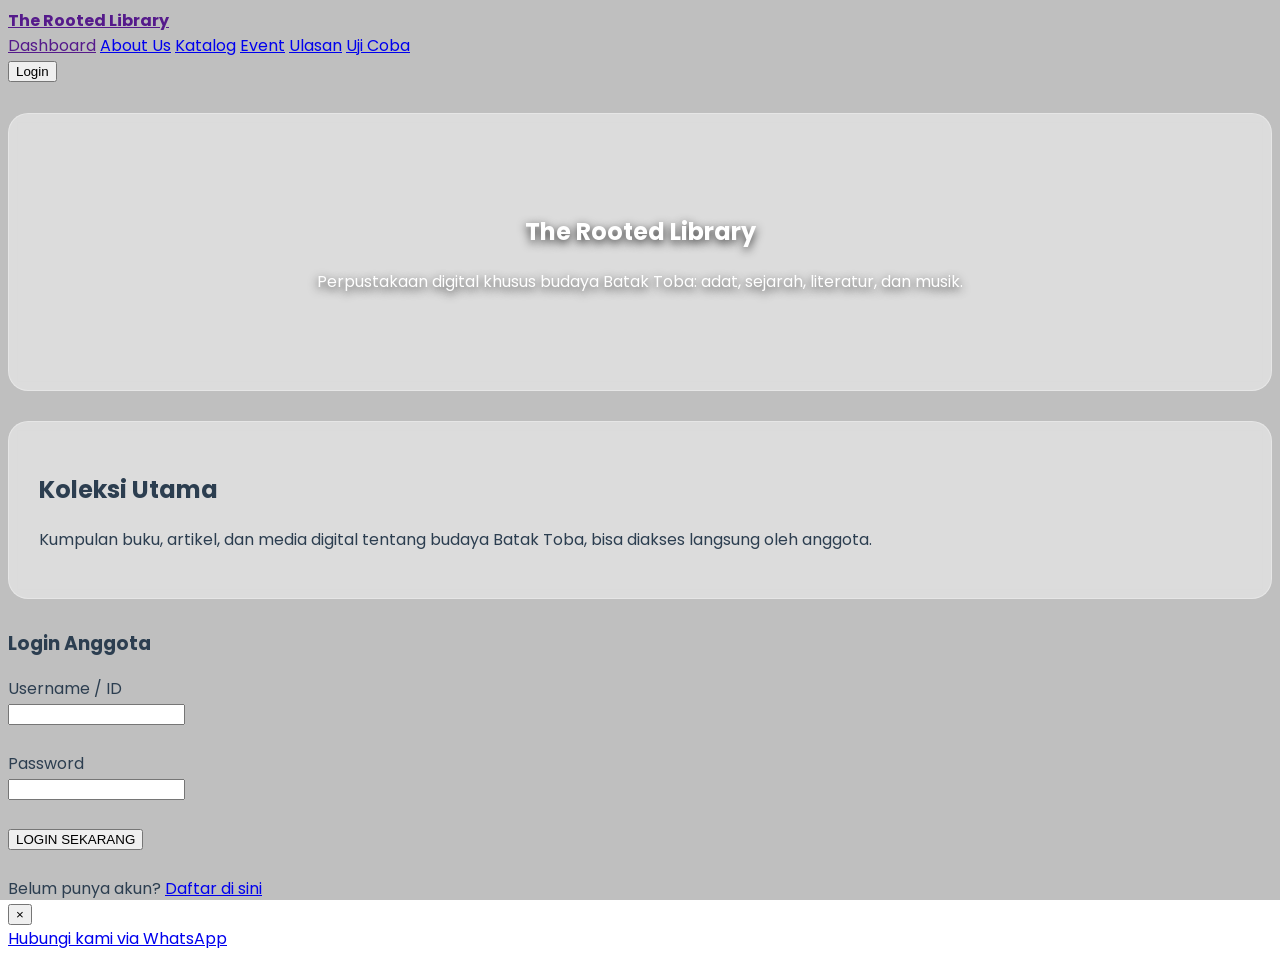
==== commit bc946ec7: "index.html" ====
--- a/index.html
+++ b/index.html
@@ -1,54 +1,71 @@
 <!DOCTYPE html>
 <html lang="id">
 <head>
-    <meta charset="UTF-8">
-    <meta name="viewport" content="width=device-width, initial-scale=1.0">
-    <title>The Rooted Library</title>
-    <link rel="stylesheet" href="style.css">
+  <meta charset="UTF-8" />
+  <title>The Rooted Library</title>
+  <link rel="stylesheet" href="style.css" />
+  <!-- Google Fonts: Poppins -->
+  <link href="https://fonts.googleapis.com/css2?family=Poppins:wght@400;500;600;700&display=swap" rel="stylesheet" />
 </head>
 <body>
-    <nav class="navbar">
-        <div class="nav-brand">The Rooted Library</div>
-        <ul class="nav-menu">
-            <li><a href="index.html" class="active">Dashboard</a></li>
-            <li><a href="about.html">About Us</a></li>
-            <li><a href="katalog.html">Katalog</a></li>
-            <li><a href="event.html">Event</a></li>
-            <li><a href="diskusi.html">Diskusi</a></li>
-            <li><a href="uji-coba.html">Uji Coba</a></li>
-        </ul>
-        <a href="login.html" class="login-btn">Login Anggota</a>
-    </nav>
 
-    <div class="container">
-        <section class="hero">
-            <h1>The Rooted Library</h1>
-            <p>Perpustakaan Khusus Budaya Batak Toba</p>
-            <a href="katalog.html" class="cta-btn">Jelajahi Katalog</a>
-        </section>
+  <!-- NAVBAR -->
+  <nav>
+    <a href=""><b>The Rooted Library</b></a>
+    <div>
+      <a href="">Dashboard</a>
+      <a href="about.html">About Us</a>
+      <a href="katalog.html">Katalog</a>
+      <a href="event.html">Event</a>
+      <a href="ulasan.html">Ulasan</a>
+      <a href="uji_coba.html">Uji Coba</a>
+    </div>
+    <button class="login-btn" onclick="openLogin()">
+      Login
+    </button>
+  </nav>
 
-        <!-- YOUTUBE EMBED -->
-        <section style="background: rgba(255,255,255,0.95); padding: 40px; border-radius: 20px; margin: 40px 0;">
-            <h2 style="text-align: center; margin-bottom: 30px;">🎥 Adat Batak Toba</h2>
-            <iframe width="100%" height="400" src="https://www.youtube.com/embed/Vu-5KnFsIKw" 
-                title="Batak Toba Budaya" frameborder="0" 
-                allow="accelerometer; autoplay; clipboard-write; encrypted-media; gyroscope; picture-in-picture" 
-                allowfullscreen style="border-radius: 15px;">
-            </iframe>
-        </section>
+  <!-- HERO / DASHBOARD -->
+  <section class="hero">
+    <h1>The Rooted Library</h1>
+    <p>Perpustakaan digital khusus budaya Batak Toba: adat, sejarah, literatur, dan musik.</p>
+  </section>
+
+  <!-- CONTOH KONTEN LAIN (KOLEKSI) -->
+  <section>
+    <h2>Koleksi Utama</h2>
+    <p>Kumpulan buku, artikel, dan media digital tentang budaya Batak Toba, bisa diakses langsung oleh anggota.</p>
+  </section>
+
+  <!-- POPUP LOGIN -->
+  <div id="login-modal" class="login-modal">
+    <div class="login-box">
+      <h3>Login Anggota</h3>
+      <form>
+        <label>Username / ID</label><br />
+        <input type="text" class="input-field" /><br /><br />
+        <label>Password</label><br />
+        <input type="password" class="input-field" /><br /><br />
+        <button type="submit" class="submit-btn">LOGIN SEKARANG</button><br /><br />
+        <span>Belum punya akun? <a href="index.html#daftar">Daftar di sini</a></span>
+      </form>
+      <button onclick="closeLogin()" class="close-btn">×</button>
     </div>
+  </div>
 
-    <footer>
-        <div class="footer-content">
-            <div>The Rooted Library<br>Perpustakaan Khusus Budaya Batak Toba</div>
-        </div>
-        <div class="footer-bottom">&copy; 2025</div>
-    </footer>
+  <!-- POPUP WHATSAPP (pojok kanan bawah) -->
+  <div class="whatsapp-float">
+    <a href="https://wa.me/6281226423048" target="_blank">Hubungi kami via WhatsApp</a>
+  </div>
 
-    <div class="whatsapp-btn">
-        <a href="https://wa.me/6281226423048" target="_blank">
-            <img src="https://upload.wikimedia.org/wikipedia/commons/6/6b/WhatsApp.svg" alt="WA">
-        </a>
-    </div>
+  <script>
+    function openLogin() {
+      document.getElementById("login-modal").style.display = "flex";
+    }
+    function closeLogin() {
+      document.getElementById("login-modal").style.display = "none";
+    }
+  </script>
+
 </body>
 </html>
--- a/style.css
+++ b/style.css
@@ -1,247 +1,41 @@
-* {
-    margin: 0;
-    padding: 0;
-    box-sizing: border-box;
+body {
+    font-family: 'Poppins', sans-serif;
+    color: #2c3e50;
+
+    /* BACKGROUND RAK BUKU */
+    background-image: url('https://i.pinimg.com/736x/c8/b0/7e/c8b07e380215edaaa1903769586a61dc.jpg');
+    background-size: cover;
+    background-position: center;
+    background-attachment: fixed;
+    background-repeat: no-repeat;
 }
 
-body {
-    font-family: 'Georgia', 'Times New Roman', serif;
-    line-height: 1.7;
-    color: #2c2c2c;
-    background: linear-gradient(rgba(0,0,0,0.4), rgba(0,0,0,0.4)), 
-                url('https://img3.pngtree.com/background/20230413/original/pngtree-wooden-bookshelf-interior-background-picture-image_2028928.jpg') center/cover fixed;
+/* OVERLAY TIPIS BIAR TEKS TETAP KEBACA */
+body::before {
+    content: "";
+    position: fixed;
+    inset: 0;
+    background: rgba(0,0,0,0.25); /* gelap tipis */
+    z-index: -1;
 }
 
-/* NAVBAR */
-.navbar {
-    background: rgba(0,0,0,0.9);
-    padding: 15px 0;
-    position: fixed;
-    top: 0;
-    width: 100%;
-    z-index: 1000;
-    display: flex;
-    justify-content: space-between;
-    align-items: center;
-    padding: 0 5%;
+/* SECTION BIAR GAK PUTIH PEKAT */
+section, .uji-section {
+    background: rgba(255,255,255,0.45); /* TRANSPARAN */
+    backdrop-filter: blur(5px); /* efek kaca */
+    -webkit-backdrop-filter: blur(5px);
+
+    margin: 30px 0;
+    padding: 30px;
+    border-radius: 20px;
+
+    border: 1px solid rgba(255,255,255,0.3);
 }
 
-.nav-brand {
-    color: #ffd700;
-    font-size: 28px;
-    font-weight: bold;
-    font-family: Georgia, serif;
-}
-
-.nav-menu {
-    display: flex;
-    list-style: none;
-    gap: 30px;
-}
-
-.nav-menu a {
-    color: #fff;
-    text-decoration: none;
-    font-weight: 500;
-    font-size: 16px;
-}
-
-.nav-menu a.active {
-    color: #ffd700;
-}
-
-.login-btn {
-    background: #25D366;
-    color: white !important;
-    padding: 12px 25px;
-    border-radius: 25px;
-    text-decoration: none;
-    font-weight: bold;
-}
-
-/* CONTAINER */
-.container {
-    max-width: 1100px;
-    margin: 120px auto 0;
-    padding: 0 20px;
-}
-
-/* HERO - SEJAJAR */
+/* HERO BIAR NYATU */
 .hero {
     text-align: center;
     color: white;
     padding: 80px 0;
+    text-shadow: 0 3px 10px rgba(0,0,0,0.8);
 }
-
-.hero h1 {
-    font-size: 52px;
-    margin-bottom: 15px;
-    font-weight: bold;
-}
-
-.hero p {
-    font-size: 22px;
-    margin-bottom: 40px;
-    font-weight: 300;
-}
-
-.cta-btn {
-    display: inline-block;
-    background: #ffd700;
-    color: #333;
-    padding: 18px 40px;
-    border-radius: 35px;
-    font-size: 20px;
-    font-weight: bold;
-    text-decoration: none;
-    box-shadow: 0 5px 20px rgba(255,215,0,0.4);
-}
-
-/* SECTIONS */
-section {
-    background: rgba(255,255,255,0.95);
-    margin: 40px 0;
-    padding: 40px;
-    border-radius: 20px;
-    box-shadow: 0 10px 30px rgba(0,0,0,0.2);
-}
-
-h1, h2 {
-    color: #2c2c2c;
-    text-align: center;
-    margin-bottom: 30px;
-    font-family: Georgia, serif;
-}
-
-h1 { font-size: 36px; }
-h2 { font-size: 28px; }
-
-/* PHP BOX BIRU */
-.uji-section .php-box {
-    background: #e3f2fd;
-    border-left: 6px solid #2196f3;
-    padding: 25px;
-    margin: 20px 0;
-    max-height: 400px;
-    overflow-y: auto;
-    font-family: 'Courier New', monospace;
-    font-size: 16px;
-    line-height: 2;
-    border-radius: 12px;
-}
-
-/* FORMS */
-input, select {
-    width: 100%;
-    padding: 15px;
-    margin: 12px 0;
-    border: 2px solid #e0e0e0;
-    border-radius: 10px;
-    font-size: 16px;
-    font-family: inherit;
-}
-
-button {
-    background: #ffd700;
-    color: #333;
-    padding: 15px 30px;
-    border: none;
-    border-radius: 30px;
-    font-weight: bold;
-    font-size: 16px;
-    cursor: pointer;
-    margin: 5px;
-}
-
-/* TABLE */
-.crud-table {
-    width: 100%;
-    border-collapse: collapse;
-    margin-top: 25px;
-}
-
-.crud-table th {
-    background: #ffd700;
-    color: #333;
-    padding: 18px;
-    font-weight: bold;
-}
-
-.crud-table td {
-    padding: 15px;
-    border-bottom: 1px solid #eee;
-}
-
-/* SEARCH */
-.search-box {
-    max-width: 500px;
-    margin: 0 auto 30px;
-    display: flex;
-    gap: 15px;
-}
-
-/* CARDS */
-.book-card {
-    background: rgba(255,255,255,0.9);
-    padding: 25px;
-    margin: 20px 0;
-    border-radius: 15px;
-    border-left: 5px solid #ffd700;
-}
-
-/* FOOTER KECIL */
-footer {
-    background: rgba(0,0,0,0.95);
-    color: #fff;
-    text-align: center;
-    padding: 25px 0;
-    margin-top: 60px;
-}
-
-.footer-content {
-    max-width: 1100px;
-    margin: 0 auto;
-    padding: 0 20px;
-}
-
-.footer-bottom {
-    margin-top: 15px;
-    font-size: 14px;
-    color: #ccc;
-}
-
-/* WA KECIL */
-.whatsapp-btn {
-    position: fixed;
-    bottom: 25px;
-    right: 25px;
-    z-index: 1000;
-}
-
-.whatsapp-btn a {
-    width: 55px;
-    height: 55px;
-    border-radius: 50%;
-    background: #25D366;
-    display: flex;
-    align-items: center;
-    justify-content: center;
-    box-shadow: 0 5px 15px rgba(37,211,102,0.4);
-}
-
-.whatsapp-btn img {
-    width: 32px;
-    height: 32px;
-}
-
-/* RESPONSIVE */
-@media (max-width: 768px) {
-    .nav-menu {
-        flex-wrap: wrap;
-        gap: 15px;
-        justify-content: center;
-    }
-    
-    .hero h1 { font-size: 36px; }
-    .hero p { font-size: 18px; }
-}
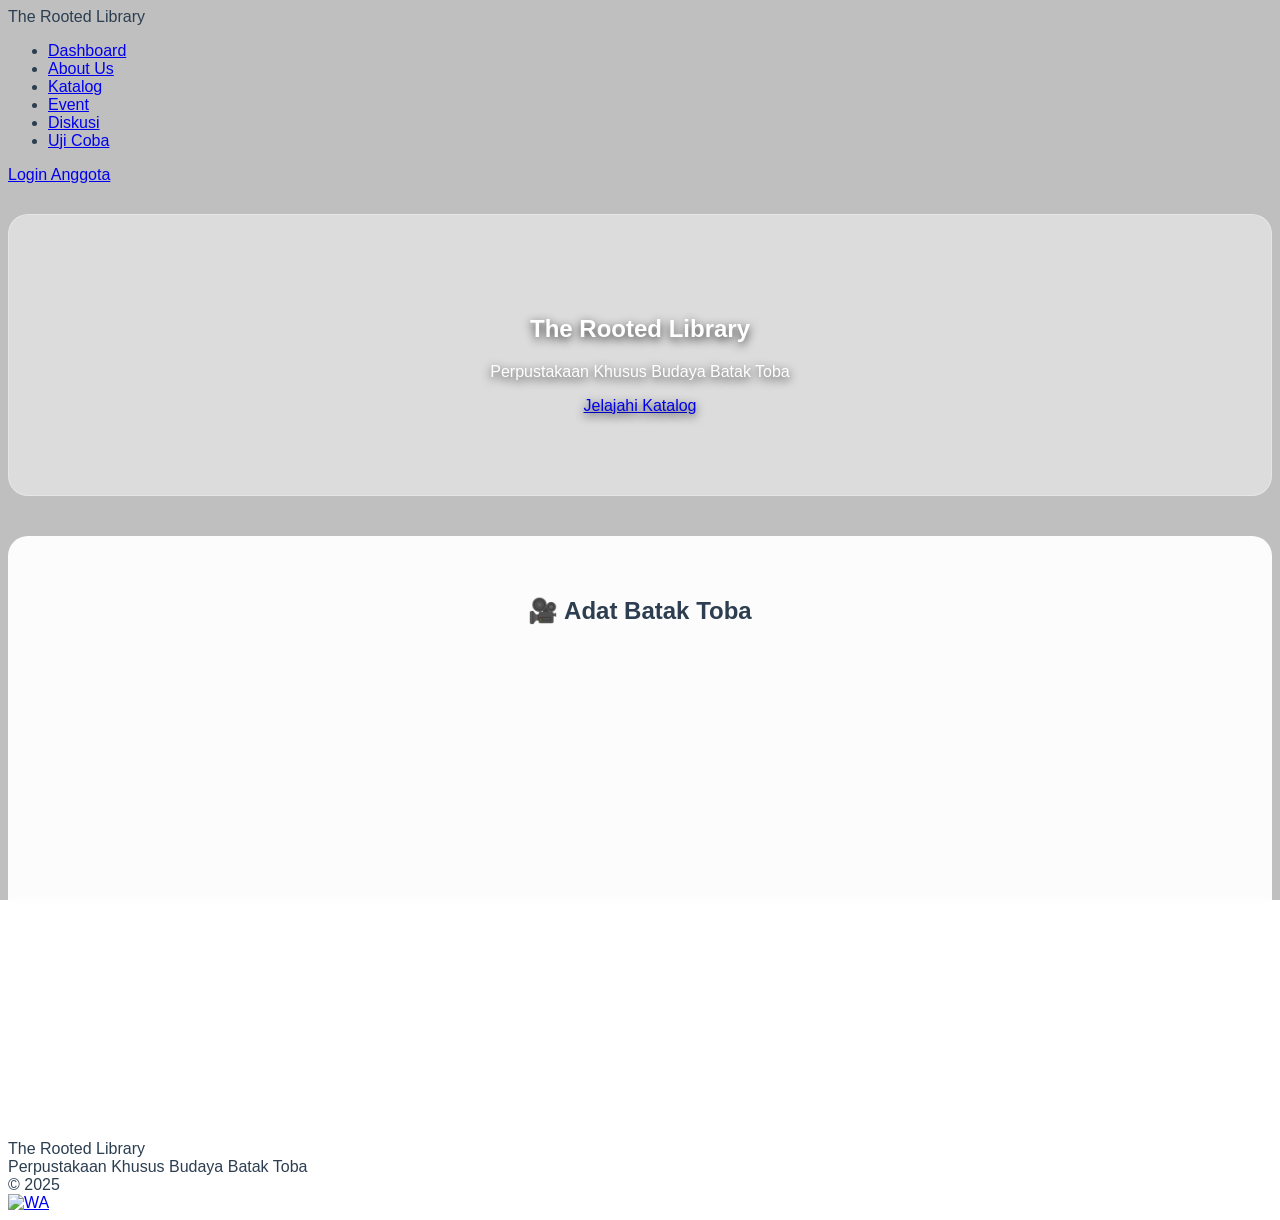
==== commit 381399bc: "index.html" ====
--- a/index.html
+++ b/index.html
@@ -1,71 +1,54 @@
 <!DOCTYPE html>
 <html lang="id">
 <head>
-  <meta charset="UTF-8" />
-  <title>The Rooted Library</title>
-  <link rel="stylesheet" href="style.css" />
-  <!-- Google Fonts: Poppins -->
-  <link href="https://fonts.googleapis.com/css2?family=Poppins:wght@400;500;600;700&display=swap" rel="stylesheet" />
+    <meta charset="UTF-8">
+    <meta name="viewport" content="width=device-width, initial-scale=1.0">
+    <title>The Rooted Library</title>
+    <link rel="stylesheet" href="style.css">
 </head>
 <body>
+    <nav class="navbar">
+        <div class="nav-brand">The Rooted Library</div>
+        <ul class="nav-menu">
+            <li><a href="index.html" class="active">Dashboard</a></li>
+            <li><a href="about.html">About Us</a></li>
+            <li><a href="katalog.html">Katalog</a></li>
+            <li><a href="event.html">Event</a></li>
+            <li><a href="diskusi.html">Diskusi</a></li>
+            <li><a href="uji-coba.html">Uji Coba</a></li>
+        </ul>
+        <a href="login.html" class="login-btn">Login Anggota</a>
+    </nav>
 
-  <!-- NAVBAR -->
-  <nav>
-    <a href=""><b>The Rooted Library</b></a>
-    <div>
-      <a href="">Dashboard</a>
-      <a href="about.html">About Us</a>
-      <a href="katalog.html">Katalog</a>
-      <a href="event.html">Event</a>
-      <a href="ulasan.html">Ulasan</a>
-      <a href="uji_coba.html">Uji Coba</a>
+    <div class="container">
+        <section class="hero">
+            <h1>The Rooted Library</h1>
+            <p>Perpustakaan Khusus Budaya Batak Toba</p>
+            <a href="katalog.html" class="cta-btn">Jelajahi Katalog</a>
+        </section>
+
+        <!-- YOUTUBE EMBED -->
+        <section style="background: rgba(255,255,255,0.95); padding: 40px; border-radius: 20px; margin: 40px 0;">
+            <h2 style="text-align: center; margin-bottom: 30px;">🎥 Adat Batak Toba</h2>
+            <iframe width="100%" height="400" src="https://www.youtube.com/embed/Vu-5KnFsIKw" 
+                title="Batak Toba Budaya" frameborder="0" 
+                allow="accelerometer; autoplay; clipboard-write; encrypted-media; gyroscope; picture-in-picture" 
+                allowfullscreen style="border-radius: 15px;">
+            </iframe>
+        </section>
     </div>
-    <button class="login-btn" onclick="openLogin()">
-      Login
-    </button>
-  </nav>
 
-  <!-- HERO / DASHBOARD -->
-  <section class="hero">
-    <h1>The Rooted Library</h1>
-    <p>Perpustakaan digital khusus budaya Batak Toba: adat, sejarah, literatur, dan musik.</p>
-  </section>
+    <footer>
+        <div class="footer-content">
+            <div>The Rooted Library<br>Perpustakaan Khusus Budaya Batak Toba</div>
+        </div>
+        <div class="footer-bottom">&copy; 2025</div>
+    </footer>
 
-  <!-- CONTOH KONTEN LAIN (KOLEKSI) -->
-  <section>
-    <h2>Koleksi Utama</h2>
-    <p>Kumpulan buku, artikel, dan media digital tentang budaya Batak Toba, bisa diakses langsung oleh anggota.</p>
-  </section>
-
-  <!-- POPUP LOGIN -->
-  <div id="login-modal" class="login-modal">
-    <div class="login-box">
-      <h3>Login Anggota</h3>
-      <form>
-        <label>Username / ID</label><br />
-        <input type="text" class="input-field" /><br /><br />
-        <label>Password</label><br />
-        <input type="password" class="input-field" /><br /><br />
-        <button type="submit" class="submit-btn">LOGIN SEKARANG</button><br /><br />
-        <span>Belum punya akun? <a href="index.html#daftar">Daftar di sini</a></span>
-      </form>
-      <button onclick="closeLogin()" class="close-btn">×</button>
+    <div class="whatsapp-btn">
+        <a href="https://wa.me/6281226423048" target="_blank">
+            <img src="https://upload.wikimedia.org/wikipedia/commons/6/6b/WhatsApp.svg" alt="WA">
+        </a>
     </div>
-  </div>
-
-  <!-- POPUP WHATSAPP (pojok kanan bawah) -->
-  <div class="whatsapp-float">
-    <a href="https://wa.me/6281226423048" target="_blank">Hubungi kami via WhatsApp</a>
-  </div>
-
-  <script>
-    function openLogin() {
-      document.getElementById("login-modal").style.display = "flex";
-    }
-    function closeLogin() {
-      document.getElementById("login-modal").style.display = "none";
-    }
-  </script>
-
 </body>
 </html>
--- a/style.css
+++ b/style.css
@@ -1,25 +1,27 @@
+/* CSS sesuai format yang kamu kirim, hanya background yang diubah */
 body {
     font-family: 'Poppins', sans-serif;
     color: #2c3e50;
 
-    /* BACKGROUND RAK BUKU */
-    background-image: url('https://i.pinimg.com/736x/c8/b0/7e/c8b07e380215edaaa1903769586a61dc.jpg');
+    /* BACKGROUND RETRO LIBRARY (GAMBAR RAK BUKU) */
+    /* Ganti URL ini dengan link gambar langsung dari pin yang kamu maksud */
+    background-image: url('https://i.pinimg.com/564x/90/42/39/90423905006633548.jpg');
     background-size: cover;
     background-position: center;
     background-attachment: fixed;
     background-repeat: no-repeat;
 }
 
-/* OVERLAY TIPIS BIAR TEKS TETAP KEBACA */
+/* OVERLAY TIPIS BIAR TEKS TETAP KEBACA, TAPI BACKGROUND TETAP KELIHATAN */
 body::before {
     content: "";
     position: fixed;
     inset: 0;
-    background: rgba(0,0,0,0.25); /* gelap tipis */
+    background: rgba(0,0,0,0.25); /* gelap tipis, jangan terlalu tebal */
     z-index: -1;
 }
 
-/* SECTION BIAR GAK PUTIH PEKAT */
+/* SECTION BIAR GAK PUTIH PEKAT, TAPI TETAP TRANSPARAN & EFEK KACA */
 section, .uji-section {
     background: rgba(255,255,255,0.45); /* TRANSPARAN */
     backdrop-filter: blur(5px); /* efek kaca */
@@ -32,7 +34,7 @@
     border: 1px solid rgba(255,255,255,0.3);
 }
 
-/* HERO BIAR NYATU */
+/* HERO BIAR NYATU SAMA BACKGROUND */
 .hero {
     text-align: center;
     color: white;
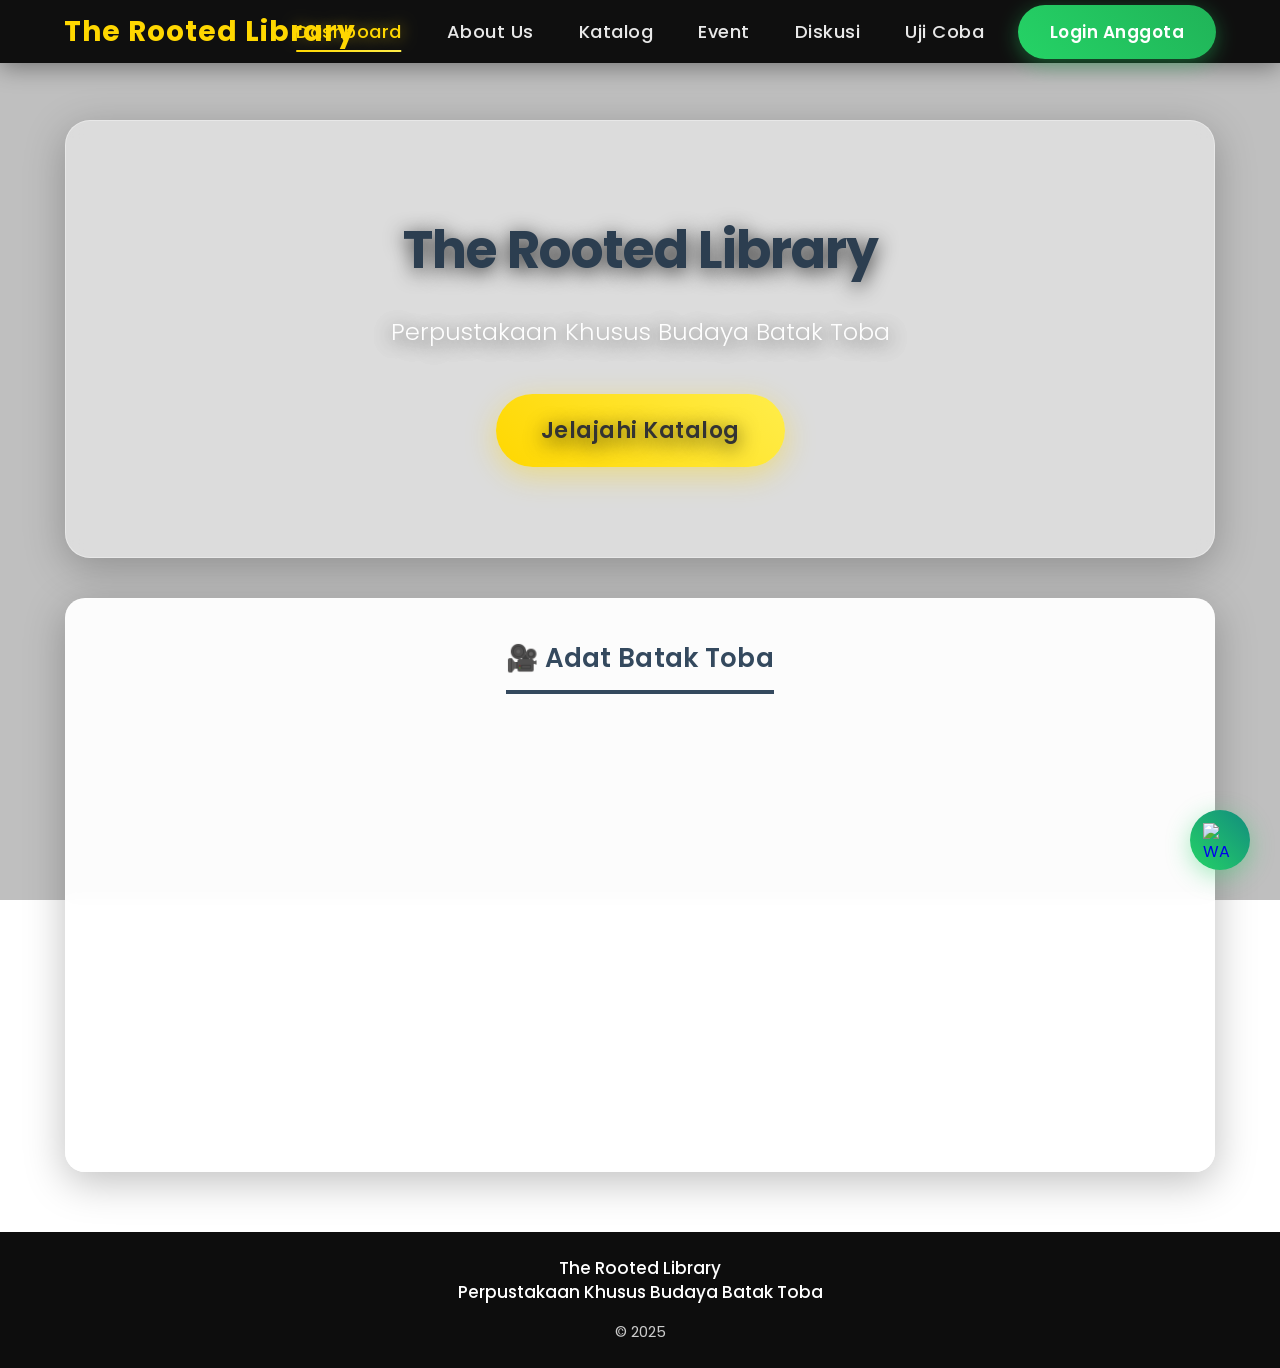
==== commit 3b511cb0: "index.html" ====
--- a/index.html
+++ b/index.html
@@ -3,7 +3,7 @@
 <head>
     <meta charset="UTF-8">
     <meta name="viewport" content="width=device-width, initial-scale=1.0">
-    <title>The Rooted Library</title>
+    <title>The Roote Library</title>
     <link rel="stylesheet" href="style.css">
 </head>
 <body>
--- a/style.css
+++ b/style.css
@@ -1,43 +1,385 @@
-/* CSS sesuai format yang kamu kirim, hanya background yang diubah */
+@import url('https://fonts.googleapis.com/css2?family=Poppins:wght@300;400;500;600;700&display=swap');
+
+* {
+    margin: 0;
+    padding: 0;
+    box-sizing: border-box;
+}
+
 body {
     font-family: 'Poppins', sans-serif;
     color: #2c3e50;
-
-    /* BACKGROUND RETRO LIBRARY (GAMBAR RAK BUKU) */
-    /* Ganti URL ini dengan link gambar langsung dari pin yang kamu maksud */
-    background-image: url('https://i.pinimg.com/564x/90/42/39/90423905006633548.jpg');
+    /* BACKGROUND RETRO LIBRARY */
+    background-image: url('https://i.pinimg.com/originals/c8/b0/7e/c8b07e380215edaaa1903769586a61dc.jpg');
     background-size: cover;
     background-position: center;
     background-attachment: fixed;
     background-repeat: no-repeat;
 }
 
-/* OVERLAY TIPIS BIAR TEKS TETAP KEBACA, TAPI BACKGROUND TETAP KELIHATAN */
+/* OVERLAY TIPIS */
 body::before {
     content: "";
     position: fixed;
     inset: 0;
-    background: rgba(0,0,0,0.25); /* gelap tipis, jangan terlalu tebal */
+    background: rgba(0,0,0,0.25);
     z-index: -1;
 }
 
-/* SECTION BIAR GAK PUTIH PEKAT, TAPI TETAP TRANSPARAN & EFEK KACA */
-section, .uji-section {
-    background: rgba(255,255,255,0.45); /* TRANSPARAN */
-    backdrop-filter: blur(5px); /* efek kaca */
-    -webkit-backdrop-filter: blur(5px);
-
-    margin: 30px 0;
-    padding: 30px;
-    border-radius: 20px;
-
-    border: 1px solid rgba(255,255,255,0.3);
-}
-
-/* HERO BIAR NYATU SAMA BACKGROUND */
+/* NAVBAR BESAR SEJAJAR */
+.navbar {
+    background: rgba(0,0,0,0.92);
+    padding: 18px 5%;
+    position: fixed;
+    top: 0;
+    width: 100%;
+    z-index: 1000;
+    display: flex;
+    justify-content: center;
+    align-items: center;
+    gap: 0;
+    box-shadow: 0 4px 25px rgba(0,0,0,0.4);
+}
+
+.nav-brand {
+    position: absolute;
+    left: 5%;
+    color: #ffd700;
+    font-size: 28px;
+    font-weight: 700;
+    letter-spacing: 1px;
+}
+
+.nav-menu {
+    display: flex;
+    list-style: none;
+    gap: 45px; /* AGAG BESAR */
+    margin: 0;
+    padding: 0;
+}
+
+.nav-menu a {
+    color: #e8e8e8;
+    text-decoration: none;
+    font-weight: 500;
+    font-size: 18px; /* BESAR */
+    transition: all 0.3s ease;
+    letter-spacing: 0.5px;
+    position: relative;
+}
+
+.nav-menu a::after {
+    content: '';
+    position: absolute;
+    width: 0;
+    height: 2px;
+    bottom: -8px;
+    left: 50%;
+    background: linear-gradient(90deg, #ffd700, #ffed4a);
+    transition: all 0.3s ease;
+    transform: translateX(-50%);
+}
+
+.nav-menu a:hover::after,
+.nav-menu a.active::after {
+    width: 100%;
+}
+
+.nav-menu a:hover,
+.nav-menu a.active {
+    color: #ffd700;
+    text-shadow: 0 0 15px rgba(255,215,0,0.6);
+}
+
+.login-btn {
+    position: absolute;
+    right: 5%;
+    background: linear-gradient(45deg, #25D366, #20b358);
+    color: white !important;
+    padding: 14px 32px;
+    border-radius: 28px;
+    text-decoration: none;
+    font-weight: 600;
+    font-size: 17px;
+    box-shadow: 0 5px 20px rgba(37,211,102,0.4);
+    transition: all 0.3s ease;
+    letter-spacing: 0.5px;
+}
+
+.login-btn:hover {
+    transform: translateY(-3px);
+    box-shadow: 0 8px 25px rgba(37,211,102,0.5);
+}
+
+/* CONTAINER */
+.container {
+    max-width: 1200px;
+    margin: 120px auto 0;
+    padding: 0 25px;
+}
+
+/* HERO */
 .hero {
     text-align: center;
     color: white;
-    padding: 80px 0;
-    text-shadow: 0 3px 10px rgba(0,0,0,0.8);
-}
+    padding: 90px 0;
+    text-shadow: 0 4px 20px rgba(0,0,0,0.8);
+}
+
+.hero h1 {
+    font-size: 52px;
+    font-weight: 700;
+    margin-bottom: 25px;
+    letter-spacing: -1px;
+}
+
+.hero p {
+    font-size: 24px;
+    margin-bottom: 45px;
+    font-weight: 300;
+    opacity: 0.98;
+}
+
+.cta-btn {
+    display: inline-block;
+    background: linear-gradient(45deg, #ffd700, #ffed4a);
+    color: #333;
+    padding: 20px 45px;
+    border-radius: 40px;
+    font-size: 22px;
+    font-weight: 600;
+    text-decoration: none;
+    box-shadow: 0 8px 30px rgba(255,215,0,0.4);
+    transition: all 0.3s;
+    letter-spacing: 0.5px;
+}
+
+.cta-btn:hover {
+    transform: translateY(-4px);
+    box-shadow: 0 12px 35px rgba(255,215,0,0.5);
+}
+
+/* SECTIONS - KACA TIPIS */
+section, .uji-section {
+    background: rgba(255,255,255,0.45);
+    backdrop-filter: blur(8px);
+    -webkit-backdrop-filter: blur(8px);
+    margin: 35px 0;
+    padding: 35px;
+    border-radius: 25px;
+    border: 1px solid rgba(255,255,255,0.35);
+    box-shadow: 0 10px 40px rgba(0,0,0,0.25);
+}
+
+h1 {
+    font-size: 38px;
+    text-align: center;
+    margin-bottom: 30px;
+    color: #2c3e50;
+    font-weight: 700;
+    letter-spacing: -0.5px;
+}
+
+h2 {
+    font-size: 26px;
+    text-align: center;
+    margin-bottom: 25px;
+    color: #34495e;
+    font-weight: 600;
+    border-bottom: 4px solid;
+    padding-bottom: 12px;
+    width: fit-content;
+    margin-left: auto;
+    margin-right: auto;
+    letter-spacing: 0.3px;
+}
+
+/* UJI COBA COLORS */
+.uji-section.blue h2 { border-color: #3498db; }
+.uji-section.orange h2 { border-color: #e67e22; }
+.uji-section.green h2 { border-color: #27ae60; }
+.uji-section.purple h2 { border-color: #9b59b6; }
+
+/* PHP BOX */
+.php-box {
+    background: rgba(227,242,253,0.95);
+    border-left: 6px solid #3498db;
+    padding: 25px;
+    margin: 20px 0;
+    max-height: 480px;
+    overflow-y: auto;
+    font-family: 'Courier New', monospace;
+    font-size: 16px;
+    line-height: 2;
+    border-radius: 15px;
+    box-shadow: 0 5px 20px rgba(52,152,219,0.25);
+}
+
+/* FORM */
+input, select {
+    width: 100%;
+    padding: 15px 18px;
+    margin: 12px 0;
+    border: 2px solid #e1e8ed;
+    border-radius: 12px;
+    font-size: 17px;
+    font-family: 'Poppins', sans-serif;
+    transition: all 0.3s;
+    background: rgba(255,255,255,0.95);
+}
+
+input:focus, select:focus {
+    border-color: #3498db;
+    box-shadow: 0 0 0 4px rgba(52,152,219,0.1);
+}
+
+button {
+    background: linear-gradient(45deg, #3498db, #2980b9);
+    color: white;
+    padding: 15px 32px;
+    border: none;
+    border-radius: 28px;
+    font-weight: 600;
+    font-size: 17px;
+    cursor: pointer;
+    margin: 6px;
+    font-family: 'Poppins', sans-serif;
+    transition: all 0.3s;
+}
+
+button:hover {
+    transform: translateY(-3px);
+    box-shadow: 0 8px 25px rgba(52,152,219,0.4);
+}
+
+/* TABLE */
+.crud-table {
+    width: 100%;
+    border-collapse: collapse;
+    margin-top: 25px;
+    font-size: 16px;
+    background: rgba(255,255,255,0.95);
+    border-radius: 15px;
+    overflow: hidden;
+    box-shadow: 0 6px 25px rgba(0,0,0,0.15);
+}
+
+.crud-table th {
+    background: linear-gradient(45deg, #9b59b6, #8e44ad);
+    color: white;
+    padding: 16px 15px;
+    font-weight: 600;
+    letter-spacing: 0.3px;
+}
+
+.crud-table td {
+    padding: 15px 15px;
+    border-bottom: 1px solid #ecf0f1;
+}
+
+.crud-table button {
+    padding: 10px 20px;
+    font-size: 14px;
+    margin: 0 3px;
+}
+
+.crud-table button:last-child {
+    background: linear-gradient(45deg, #e74c3c, #c0392b);
+}
+
+/* SEARCH */
+.search-box {
+    max-width: 500px;
+    margin: 0 auto 30px;
+    display: flex;
+    gap: 15px;
+}
+
+/* FOOTER */
+footer {
+    background: rgba(0,0,0,0.95);
+    color: #fff;
+    text-align: center;
+    padding: 25px 0;
+    margin-top: 60px;
+}
+
+.footer-content {
+    max-width: 1200px;
+    margin: 0 auto;
+    padding: 0 25px;
+    font-size: 17px;
+    font-weight: 500;
+    line-height: 1.4;
+}
+
+.footer-bottom {
+    margin-top: 15px;
+    font-size: 15px;
+    color: #ccc;
+}
+
+/* WHATSAPP */
+.whatsapp-btn {
+    position: fixed;
+    bottom: 30px;
+    right: 30px;
+    z-index: 1000;
+}
+
+.whatsapp-btn a {
+    width: 60px;
+    height: 60px;
+    border-radius: 50%;
+    background: linear-gradient(45deg, #25D366, #128C7E);
+    display: flex;
+    align-items: center;
+    justify-content: center;
+    box-shadow: 0 6px 25px rgba(37,211,102,0.4);
+    transition: all 0.3s;
+}
+
+.whatsapp-btn img {
+    width: 34px;
+    height: 34px;
+}
+
+/* RESPONSIVE */
+@media (max-width: 1200px) {
+    .nav-menu {
+        gap: 25px;
+    }
+}
+
+@media (max-width: 768px) {
+    .navbar {
+        flex-direction: column;
+        gap: 15px;
+        padding: 20px;
+    }
+    
+    .nav-brand {
+        position: static;
+        order: 1;
+    }
+    
+    .nav-menu {
+        order: 2;
+        gap: 20px;
+        flex-wrap: wrap;
+    }
+    
+    .login-btn {
+        position: static;
+        order: 3;
+    }
+    
+    .hero h1 {
+        font-size: 38px;
+    }
+    
+    section {
+        margin: 25px 15px;
+        padding: 25px 20px;
+    }
+}
